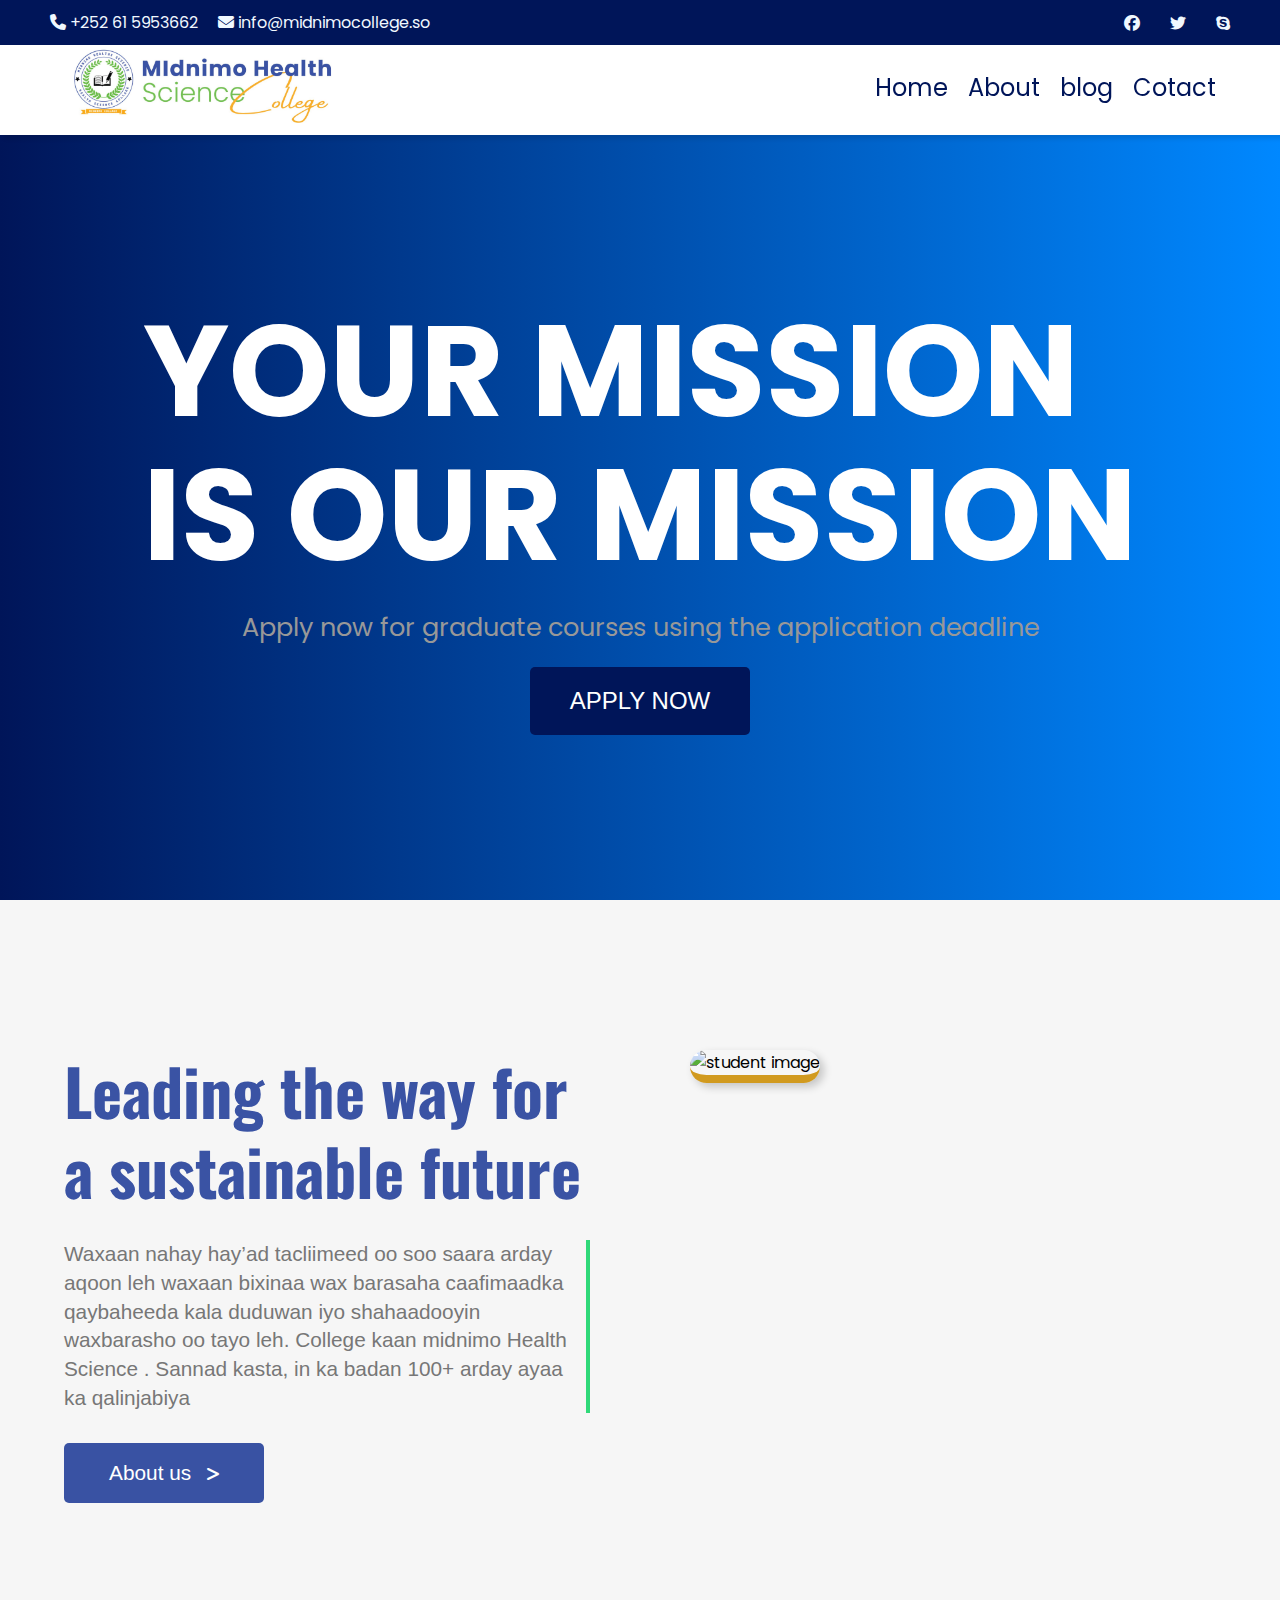
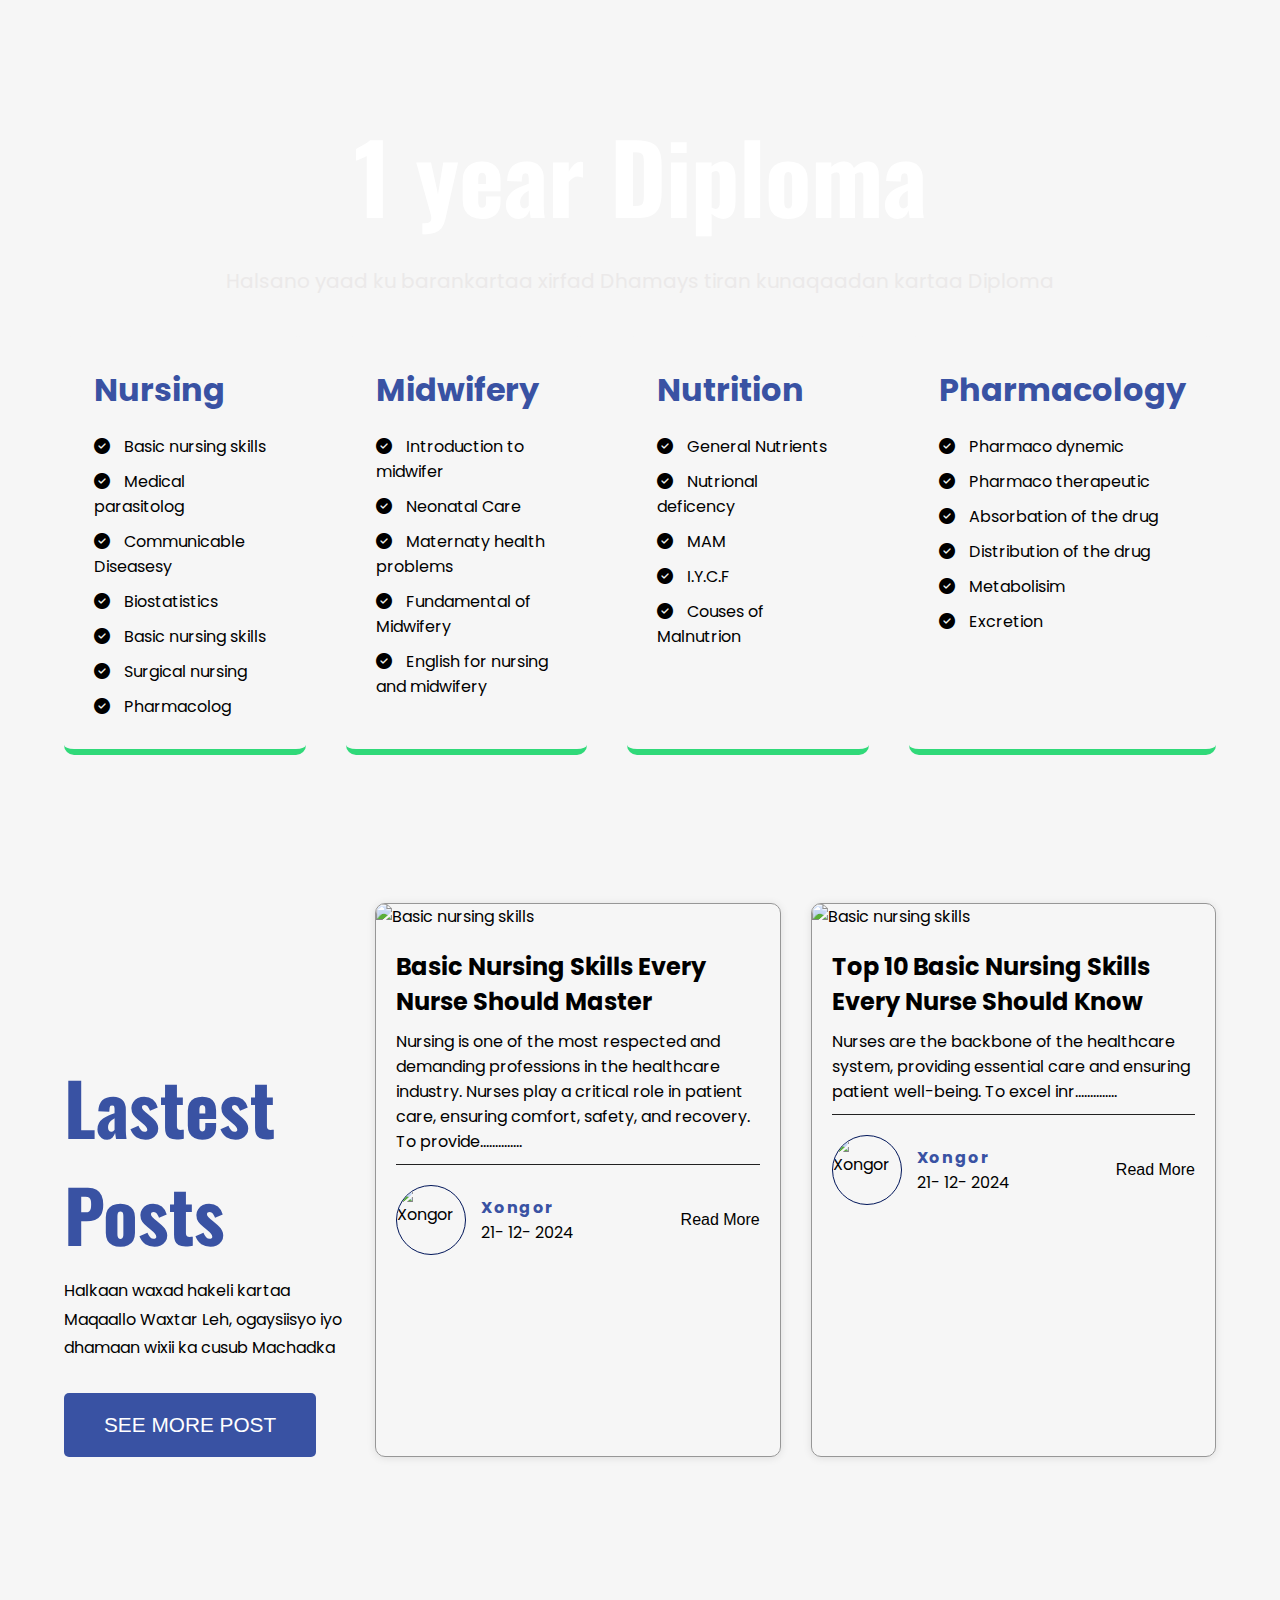
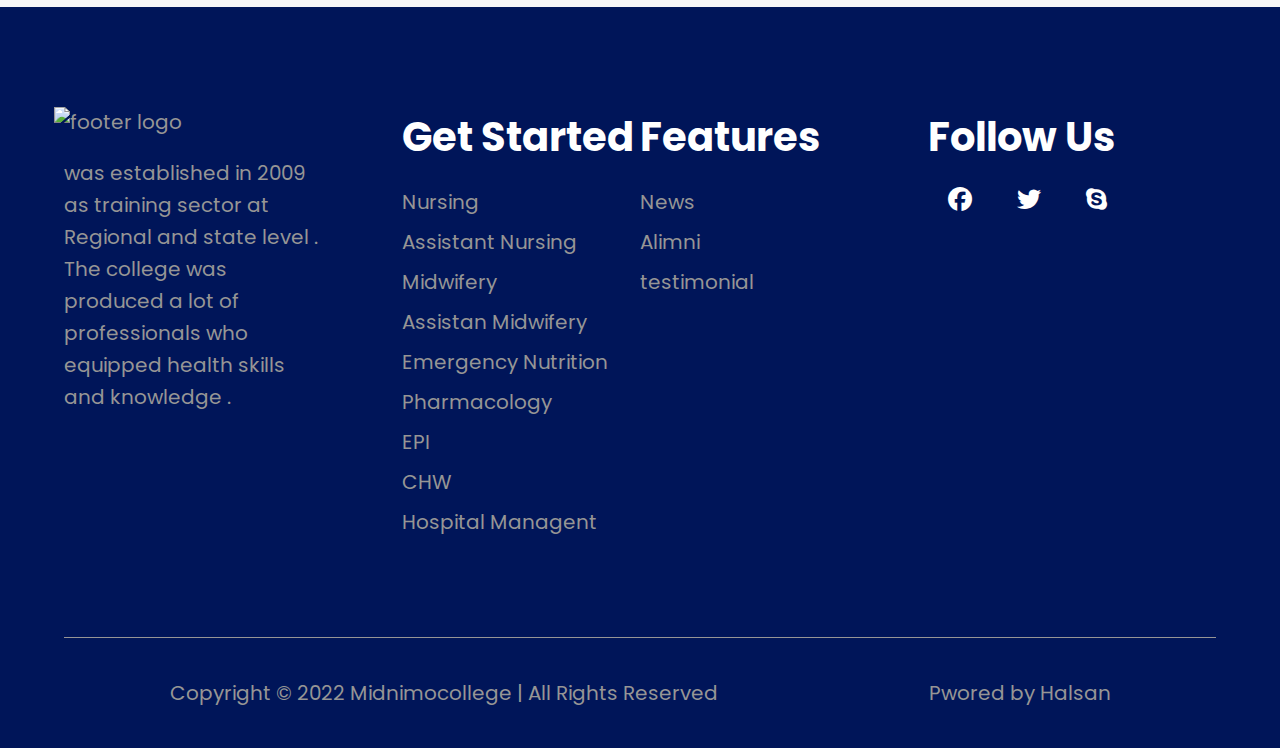
==== index.html @ 4f7af169 "building blog page" ====
<!DOCTYPE html>
<html lang="en">
  <head>
    <meta charset="UTF-8" />
    <meta name="viewport" content="width=device-width, initial-scale=1.0" />
    <title>midnimo</title>
    <link
      rel="stylesheet"
      href="https://cdnjs.cloudflare.com/ajax/libs/font-awesome/6.7.2/css/all.min.css"
    />
    <link rel="stylesheet" href="css/style.css" />
  </head>
  <body>


    <div class="info-header">
      <div class="inf-header-contact">
        <div>
          <i class="fa-solid fa-phone hover1"></i>
          <span class="hover1">+252 61 5953662</span>
        </div>
        <div>
          <i class="fa-solid fa-envelope hover1"></i>
          <span class="hover1">info@midnimocollege.so</span>
        </div>
      </div>

      <div class="social-header">
        <i class="fa-brands fa-facebook hover1"></i>
        <i class="fa-brands fa-twitter hover1"></i>
        <i class="fa-brands fa-skype hover1"></i>
      </div>
    </div>

    <!-- end header-info -->

    <header>


        <div class="container desktop-menu">
            <div class="logo-desktop">
                <img src="./Images/logo midnimo.jpg" alt="" />
            </div>

            <nav>
                <ul class="links-menu-desktop">
                  <li><a href="/index.html">Home</a></li>
                  <li><a href="#">About</a></li>
                  <li><a href="/Html/blog.html">blog</a></li>
                  <li><a href="#">Cotact</a></li>
                </ul>
            </nav>



        </div>


        <!-- end deskop -->

        <div class="container mobile-menu">

            <div class="logo-mobile">
                <img src="/Images/logo midnimo.jpg" alt="logo" />
            </div>

            <div class="bar-menu">
                <i class="fa-solid fa-bars-staggered" data-visible="true"></i>
                <i class="fa-solid fa-xmark"data-visible="false"></i>
              </div>

        </div>
           

        <div class="links-mobile-menu" data-visible="false">
                <ul class="links-menu-desktop list-mobile-menu">
                  <li><a href="#">Home</a></li>
                  <li><a href="#">About</a></li>
                  <li><a href="#">blog</a></li>
                  <li><a href="#">Cotact</a></li>
                </ul>
        </div>
      

    
    </header>


    <!--  end all header  -->

  <div class="hero-bg">

    <div class="container hero-content">

      <h1>Your Mission <br> is Our Mission</h1>
      <p>Apply now for graduate courses using the application deadline</p>

      <button>Apply Now</button>

    </div>



  </div>


<!-- end hero section  -->

<div class="container sectiin2">

  <div class="sectin2-ceintent">
    <h1>Leading the way for a sustainable future</h1>

    <p>Waxaan nahay hay’ad tacliimeed oo soo saara arday aqoon leh waxaan bixinaa wax barasaha caafimaadka qaybaheeda kala duduwan  iyo shahaadooyin waxbarasho oo tayo leh.  College kaan midnimo Health Science . Sannad kasta, in ka badan 100+ arday ayaa ka qalinjabiya</p>

    <button class="primary2-button">About us <i class="fa-solid fa-greater-than"></i> </button>


  </div>

  <div class="section2-img">
    <img src="https://midnimocollege.so/wp-content/uploads/2024/12/WhatsApp-Image-2023-01-29-at-07.34.19.jpg" alt=" student image">

  </div>

</div>


<!-- end section 2 -->

<div class="section3-bg section3-overley">

  <div class="container sectiin3-content">
    <h1>1 year Diploma</h1>
    <p>Halsano yaad ku barankartaa xirfad Dhamays tiran kunaqaadan kartaa Diploma</p>

  </div>

  <div class="container section3-grid">
    <div class="section3-info-card">
      <h1>Nursing</h1>

      <ul>
        <li><i class="fa-solid fa-circle-check"></i> Basic nursing skills </li>
        <li><i class="fa-solid fa-circle-check"></i> Medical parasitolog </li>
        <li><i class="fa-solid fa-circle-check"></i> Communicable Diseasesy </li>
        <li><i class="fa-solid fa-circle-check"></i> Biostatistics </li>
        <li><i class="fa-solid fa-circle-check"></i> Basic nursing skills </li>
        <li><i class="fa-solid fa-circle-check"></i> Surgical nursing </li>
        <li><i class="fa-solid fa-circle-check"></i> Pharmacolog </li>
      </ul>
    </div>

 
    <div class="section3-info-card">
      <h1>Midwifery</h1>

      <ul>
        <li><i class="fa-solid fa-circle-check"></i> Introduction to midwifer </li>
        <li><i class="fa-solid fa-circle-check"></i> Neonatal Care </li>
        <li><i class="fa-solid fa-circle-check"></i> Maternaty health problems </li>
        <li><i class="fa-solid fa-circle-check"></i> Fundamental of Midwifery </li>
        <li><i class="fa-solid fa-circle-check"></i> English for nursing and midwifery </li>
      </ul>

    </div>

  
    <div class="section3-info-card">
      <h1>Nutrition</h1>

      <ul>
        <li><i class="fa-solid fa-circle-check"></i> General Nutrients </li>
        <li><i class="fa-solid fa-circle-check"></i> Nutrional deficency </li>
        <li><i class="fa-solid fa-circle-check"></i> MAM </li>
        <li><i class="fa-solid fa-circle-check"></i> I.Y.C.F </li>
        <li><i class="fa-solid fa-circle-check"></i> Couses of Malnutrion </li>
      </ul>

    </div>

  
    <div class="section3-info-card">
      <h1>Pharmacology</h1>

      <ul>
        <li><i class="fa-solid fa-circle-check"></i> Pharmaco dynemic </li>
        <li><i class="fa-solid fa-circle-check"></i> Pharmaco therapeutic </li>
        <li><i class="fa-solid fa-circle-check"></i> Absorbation of the drug </li>
        <li><i class="fa-solid fa-circle-check"></i> Distribution of the drug </li>
        <li><i class="fa-solid fa-circle-check"></i> Metabolisim </li>
        <li><i class="fa-solid fa-circle-check"></i> Excretion</li>
      </ul>
      
    </div>
    


  </div>







</div>

<!-- end section3  -->

<div class="container post-section">

  <div class="post-info">
    <h1>Lastest Posts</h1>
    <p>Halkaan waxad hakeli kartaa Maqaallo Waxtar Leh, ogaysiisyo iyo dhamaan wixii ka cusub Machadka </p>
    <button class="primary-button"><a href="/Html/blog.html" target="_blank">SEE MORE POST</a> </button>
  </div>

  <div class="post-list">
    <div class="post-cards">

      <img src="https://plus.unsplash.com/premium_photo-1663050616218-32dd74da8b2a?w=600&auto=format&fit=crop&q=60&ixlib=rb-4.0.3&ixid=M3wxMjA3fDB8MHxzZWFyY2h8MXx8TnVyc2luZyUyMFNraWxsc3xlbnwwfHwwfHx8MA%3D%3D" alt="Basic nursing skills">
      <h2><a href="/Html/viewpost.html" target="_blank">Basic Nursing Skills Every Nurse Should Master</a></h2>
      <p>Nursing is one of the most respected and demanding professions in the healthcare industry. Nurses play a critical role in patient care, ensuring comfort, safety, and recovery. To provide..............</p>
      <div class="post-date">
        <div class="post-auther">
          <img src="https://images.unsplash.com/photo-1557862921-37829c790f19?w=600&auto=format&fit=crop&q=60&ixlib=rb-4.0.3&ixid=M3wxMjA3fDB8MHxzZWFyY2h8M3x8bWFufGVufDB8MHwwfHx8MA%3D%3D" alt="Xongor">
          
          <div class="auther-mane">
            <h4>Xongor</h4>
            <span> 21- 12- 2024 </span>
          </div>
        </div>
        
        <button> <a href="/Html/viewpost.html" target="_blank">Read More</a></button>
      </div>

    </div>

    <div class="post-cards">

      <img src="https://images.unsplash.com/photo-1683025944649-3fe157009c14?w=600&auto=format&fit=crop&q=60&ixlib=rb-4.0.3&ixid=M3wxMjA3fDB8MHxzZWFyY2h8M3x8QmFzaWMlMjBudXJzaW5nJTIwc2tpbGxzfGVufDB8MHwwfHx8MA%3D%3D" alt="Basic nursing skills">
      <h2><a href="/Html/viewpost.html" target="_blank">Top 10 Basic Nursing Skills Every Nurse Should Know</a></h2>
      <p>Nurses are the backbone of the healthcare system, providing essential care and ensuring patient well-being. To excel inr..............</p>
      <div class="post-date">
        <div class="post-auther">
          <img src="https://images.unsplash.com/photo-1557862921-37829c790f19?w=600&auto=format&fit=crop&q=60&ixlib=rb-4.0.3&ixid=M3wxMjA3fDB8MHxzZWFyY2h8M3x8bWFufGVufDB8MHwwfHx8MA%3D%3D" alt="Xongor">
          
          <div class="auther-mane">
            <h4>Xongor</h4>
            <span> 21- 12- 2024 </span>
          </div>
        </div>
        
        <button> <a href="/Html/viewpost.html" target="_blank">Read More</a></button>
      </div>

    </div>

  </div>


</div>


<!-- end section4 post section  -->



<!-- 
<span><i class="fa-solid fa-user"></i>Xongor</span>
        <span><i class="fa-solid fa-calendar-days"></i> December 21, 2024 </span>
        <span><i class="fa-solid fa-comment"></i> Comments</span> -->





 <!-- jaca script code  -->
<script>
      const hamburger = document.querySelector(".bar-menu");
      const mobileMenu = document.querySelector(".links-mobile-menu");
      const icons = document.querySelectorAll("i");

      hamburger.addEventListener("click", function (event) {
        const isVisible = mobileMenu.getAttribute("data-visible");
        if (isVisible == "true") {
          // qari hiding
          mobileMenu.setAttribute("data-visible", "false");
          icons[0].setAttribute("data-visible", "true");
          icons[1].setAttribute("data-visible", "false");
        } else if (isVisible == "false") {
          // soo bandhig showing
          mobileMenu.setAttribute("data-visible", "true");
          icons[0].setAttribute("data-visible", "false");
          icons[1].setAttribute("data-visible", "true");
        }
      });
</script>



<!-- footer  -->

<footer class=" footer">
  <div class="container footer-grid">
  <div class="footer-cnt">
    <img src="https://midnimocollege.so/wp-content/uploads/2024/12/logo-midnimo-1-1536x400.png" alt="footer logo" class="logo-desktop ">
    <p>was established in 2009 as training sector at Regional and state level . The college was produced a lot of professionals who equipped health skills and knowledge .</p>
  </div>
  <div class="footer-cnt ger-started">
    <h1>Get Started</h1>
    <ul>
      <li>Nursing</li>
      <li>Assistant Nursing</li>
      <li>Midwifery</li>
      <li>Assistan Midwifery</li>
      <li>Emergency Nutrition</li>
      <li>Pharmacology</li>
      <li>EPI</li>
      <li>CHW</li>
      <li>Hospital Managent</li>
    </ul>
   
  </div>
  <div class="footer-cnt">
    <h1>Features</h1>
    <ul>
      <li>News</li>
      <li>Alimni</li>
      <li>testimonial</li>
    </ul>
    
  </div>
  <div class=" footer-cnt footer-social" >
    <h1>Follow Us</h1>
    <div >
    <i class="fa-brands fa-facebook hover1"></i>
    <i class="fa-brands fa-twitter hover1"></i>
    <i class="fa-brands fa-skype hover1"></i>
  </div>
  </div>

</div>

<div class="container footer-copyright footer-cnt">
  <span>Copyright © 2022 Midnimocollege | All Rights Reserved</span>
  <span>Pwored by Halsan</span>
</div>


 
</footer>
  </body>
</html>
---- css/style.css ----
@import url('https://fonts.googleapis.com/css2?family=Oswald:wght@200..700&family=Poppins:ital,wght@0,100;0,200;0,300;0,400;0,500;0,600;0,700;0,800;0,900;1,100;1,200;1,300;1,400;1,500;1,600;1,700;1,800;1,900&display=swap');

img {
    max-width: 100%;
}

body{
    background-color: #f6f6f6;
    font-family: "Poppins", serif;
}
a{
    text-decoration: none;
    color: #000;
}
a:hover{
    text-decoration: none;
    color: #3952a3;
}
*{
    padding: 0;
    margin: 0;
    box-sizing: border-box;
    
}
.container {
   width: min(90%, 1400px);
    margin-inline: auto;
    
}

/* header  */


.info-header{
    display: flex;
    justify-content: space-between;
    align-items: center;
    background-color: #001559;
    width: 100%;
    height: 5vh;
    padding: 0px 50px;
    color: aliceblue;
}

.inf-header-contact {
    display: flex;
    gap: 20px;
    cursor: pointer;

}

.hover1:hover {
    color: #d19a1f;
}

.social-header{
    display: flex;
    gap: 30px;

}

@media (max-width: 820px) {
    .info-header {
        display: none;
    }
    
}


/* end info header  */

header {
    width: 100%;
    height: 10vh;
    background-color: rgb(255, 255, 255);
    box-shadow: 4px 4px 4px rgba(0, 0, 0, 0.1);
    position: sticky;
    top: 0;
    
}

.desktop-menu {
    display: flex;
    justify-content: space-between;
    align-items: center;
}

.logo-desktop {
    width: 300px;
    cursor: pointer;
}

.links-menu-desktop {
    list-style: none;
    display: flex;
    gap: 20px;
}

.links-menu-desktop a {
    text-decoration: none;
    display: flex;
    font-size: 1.5rem;
    color: #001559;
    
}

.links-menu-desktop :hover {
    color: #d19a1f;
}



 /* end desktop-menu */

 .mobile-menu, .links-mobile-menu {
    display: none;
 }
 @media (max-width: 820px ) {
    .desktop-menu{
        display: none;
    }


 .mobile-menu {
    display: flex;
    justify-content: space-between;
    align-items: center;
 }

 .logo-mobile {
    width: 250px;
    cursor: pointer;

 }

 .bar-menu {
    font-size: 2rem;
 }
.links-mobile-menu {
    display: flex;
    justify-content: center;
    background-color: #001559;
    width: 90%;
    height: 60vh;
    margin-inline: auto;
}
.list-mobile-menu {
    display: flex;
    flex-direction: column;
    padding-top: 50px;
    

}

.list-mobile-menu a{
    color: white;
    padding-top: 20px;
    text-align: center;
}
 .links-mobile-menu[data-visible="false"] {
    transform: translatex(-106%);
}
.bar-menu i[data-visible="true"]{
    display: block;
}

.bar-menu i[data-visible="false"]{
    display: none;
}

}


/* end  all header  */


/* hero section  */

.hero-bg {
    background: linear-gradient(to left, #0088ff, #001559);
}

.hero-content {
    color: white;
    display: flex;
    flex-direction: column;
    justify-content: center;
    align-items: center;
    height: 85vh;
    gap: 20px;
}

.hero-content h1 {
    font-size: 8rem;
    line-height: 9rem;
    text-transform: uppercase;
}

.hero-content p {
    font-size: 1.6rem;
    color: #989898;

}

.hero-content button {
    padding: 20px 40px;
    font-size: 1.5rem;
    text-transform: uppercase;
    color: white;
    background-color: #001559;
    border: none;
    border-radius: 5px;
    font-family: sPalanquin, sans-serif;
}
.hero-content button:hover {
    background-color: #d19a1f;
    color: #001559;
}

@media (max-width: 850px ) {
    .hero-content h1 {
        font-size: 5rem;
        line-height: 6rem;
        
    }
    .hero-content p {
        width: 550px;
        padding-bottom: 20px;
    }

    
}

@media (max-width: 480px ) {
    .hero-bg{
        height: 100vh;
        padding: 50px 0px;

    }
    .hero-content h1 {
        font-size: 3rem;
        line-height: 5rem;
    }
    .hero-content p {
        width: 90%;
        color: rgb(192, 192, 192);
    }
    .hero-content button {
        width: 100%;
        margin-top: 60px;
    }
}

/* end hero  */


.sectiin2 {
    display: grid;
    grid-template-columns: 1fr 1fr;
    gap: 100px;
    padding: 150px 0px;
}
.sectin2-ceintent {
    display: flex;
    flex-direction: column;
    gap: 30px;
}

.sectin2-ceintent h1 {
    color: #3a53a4;
    font-family: Oswald, sans-serif ;
    font-size: 4em;
    line-height: 5rem;
}

.sectin2-ceintent p {
    font-size: 1.30rem;
    font-family: Palanquin, sans-serif;
    line-height: 1.8rem;
    color: #777777;
    padding-right: 5px;
    border-right: 4px solid #30d979;
}

.primary2-button {
    width: 200px;
    height: 60px;
    padding: 0PX 20PX;
    font-family: Palanquin, sans-serif;
    font-size: 1.3rem;
    border: none;
    background-color: #3952a3;
    color: white;
    border-radius: 5px;
    font-weight: 500;
}

.primary2-button:hover {
    border: #001559 2px solid;
    background-color: transparent;
    color: #001559;
}
.primary2-button i {
    font-size: 1rem;
    padding-left: 10px;
}

.section2-img img {
    border-radius: 30px;
    box-shadow: 4px 4px 8px rgba(0, 0, 0, 0.2);
    border-bottom: 8px solid #d19a1f;
}

@media (max-width: 850px ) {
    .sectiin2 {
        display: grid;
        grid-template-columns: 1fr;
    }
}

@media (max-width: 480px ) {
    .sectiin2 {
        padding: 100px 0px;
    }
    .sectin2-ceintent h1 {
        font-size: 2.5rem;
        line-height: 3rem;
        text-align: center;
    }
    .sectin2-ceintent button{
        width:100% ;

    }

}

/* end secti 2  */

.section3-bg {
    width: 100%;
    height: 700px; 
    background: linear-gradient( #000000a5, #00000053), url(https://midnimocollege.so/wp-content/uploads/2024/12/6-scaled-1.jpg);
    background-position: center;
    background-repeat: no-repeat;
    background-size: cover;
    background-attachment: fixed;
    padding: 50px 0px;
    display: flex;
    flex-direction: column;
    gap: 40px;
}
.sectiin3-content {
    color: white;
    text-align: center; 
}
.sectiin3-content h1 {
    font-size: 6rem;
    font-family: Oswald, sans-serif;
}
.sectiin3-content p {
    color: #ebe9e9;
    font-size: 1.25rem;
    padding-top: 20px;
}
.section3-grid {
    display: grid;
    grid-template-columns: repeat(4, 1fr);
    gap: 40px;
}
.section3-info-card {
    background-color: #f6f6f6;
    padding: 30px;
    border-radius: 10px;
    border-bottom: 6px solid #30d979;
}
.section3-info-card:hover {
    border-bottom: 6px solid #d19a1f;
    background-color: #001559;
    color: white;
}
.section3-info-card h1 {
    color: #3952a3;
}
.section3-info-card h1:hover {
    color: #d19a1f;
}
.section3-info-card ul {
    list-style: none;
    display: flex;
    flex-direction: column;
    gap: 10px;
    margin-top: 20px;
}
.section3-info-card  li {
    font-size: 1rem;
}
.section3-info-card  i {
    font-size: 1rem;
    margin-right: 10px;
}

@media (max-width: 850px ) {
    .section3-bg {
        height: 1200px;
    }
    .section3-grid {
        display: grid;
        grid-template-columns: repeat(2, 1fr);
    }
}
@media (max-width: 480px ) {
    .section3-bg {
        height: 1800px;
    }
    .sectiin3-content h1 {
        font-size: 3rem;
        font-family: Oswald, sans-serif;
    }
    .section3-grid {
        display: grid;
        grid-template-columns: 1fr;
    }

}
/* end section3  */

.post-section {
    display: flex;
    padding-block: 150px;
    gap: 30px;
}

.post-info {
    padding-top: 150px;
    width: 90%;
}

.post-info h1 {
    font-size: 4.5rem;
    font-family: Oswald, sans-serif;
    color: #3952a3;
    padding-bottom: 10px;
    gap: 30px;
}
.post-info p {
    font-size: 1rem;
    line-height: 1.8rem;
    padding-bottom: 30px;
}
.primary-button a {
    color: #ffffff;
}
.primary-button a:hover {
    color: #3952a3;
}
.primary-button {
    padding: 20PX 40PX;
    font-family: Palanquin, sans-serif;
    font-size: 1.3rem;
    border: none;
    background-color: #3952a3;
    color: white;
    border-radius: 5px;
    font-weight: 500;
}
.primary-button:hover {
    border: #3952a3 2px solid;
    background-color: transparent;
    color: #001559;
}

.post-list {
    grid-column: 2 / span 3;
    display: grid;
    grid-template-columns: 1fr 1fr;
    gap: 30px;
}
.post-cards {
    background-color: #ffffff00;
    box-shadow: 0px 1px 8px rgba(0, 0, 0, 0.1);
    border-radius: 10px;
    border: 0.5px solid #979797;
}
.post-cards  img {
    width: 100%;
    height: auto;
    border-radius: 10px 10px 0px 0px;
    cursor: pointer;
}
.post-cards h2 {
    font-size: 1.5rem;
    padding: 20px 20px 10px 20px;
    cursor: pointer;
}
.post-cards h2:hover {
    color: #3952a3;
}
.post-cards p { 
    padding-bottom: 10px;
    margin-inline: 20px;
    border-bottom: 1px solid #222121;
}
.post-date {
    display: flex;
    justify-content: space-between;
    padding-inline: 20px;
}

.post-auther {
    display: flex;
    gap: 15px;
    padding-block: 20px;
    align-items: center;
    
}
.post-auther img {
    width: 70px;
    height: 70px;
    border-radius: 50%;
    border: 1px solid #001559;
    cursor: default;
}
.auther-mane {
    display: flex;
    flex-direction: column;
}
.auther-mane h4 {
    color: #3952a3;
    font-size: 1rem;
    letter-spacing: 0.1rem;
}
.post-date button {
    background-color: transparent;
    border: none;
    font-size: 1rem;
    cursor: pointer;
}
.post-date button:hover {
    color: #3952a3;
}

@media (max-width: 850px) {
    .post-section {
        display: flex;
        flex-direction: column;
        padding-block: 80px;
    }
    .post-info {
        padding: 0px 0px 50px 50px;
        text-align: center;
    }
    .post-list {
        display: grid;
        grid-template-columns: 1fr;
        gap: 60px;
    }  
}

@media (max-width: 480px) {
    .post-info {
        font-size: 3rem;
        width: 100%;
        padding: 0px 0px 30px 0px;
    }
    .post-info h1 {
        font-size: 3rem;
        
    }
    
}

/* end section4 post section */












/* footer  */

.footer {
    background-color: #001559;
}

.footer-grid {
    display: grid;
    grid-template-columns: repeat(4, 1fr);
    color: white;
    padding: 100px 0px;
}

.footer-cnt {
    color: #969595;

    font-size: 1.25rem;
}

.footer-cnt h1 {
    color: #ffffff;
}

.footer-cnt img {
    margin-left: -10px;
}
    
.footer-cnt p {
    margin-right: 30px;
    padding-top: 20px;
    line-height: 2rem;

}

.footer-cnt ul {
    list-style: none;
    display: flex;
    flex-direction: column;
    gap: 10px;
    padding-top: 20px;
}

.ger-started {
    margin-left: 50px;
}

.footer-social i {
    color: white;
    padding: 20px ;
    font-size: 24px;
}
.footer-copyright {
    display: flex;
    justify-content: space-around;
    border-top: 1px solid #969595;
    padding: 40px 0px;
    cursor: pointer;
}

@media (max-width: 850px) {
    .footer-grid {
        display: grid;
        grid-template-columns: repeat(2, 1fr);
    }     
}

@media (max-width: 480px) {
    .footer-grid {
        display: grid;
        grid-template-columns: 1fr;
        gap: 60px;
    }
    .ger-started {
        margin-left: 0px;
    }
    .footer-copyright {
        display: flex;
        flex-direction: column;
        gap: 20px;
        align-items: center;
        text-align: center;
        padding: 40px 0px;
    }
}
 /* end footer  */
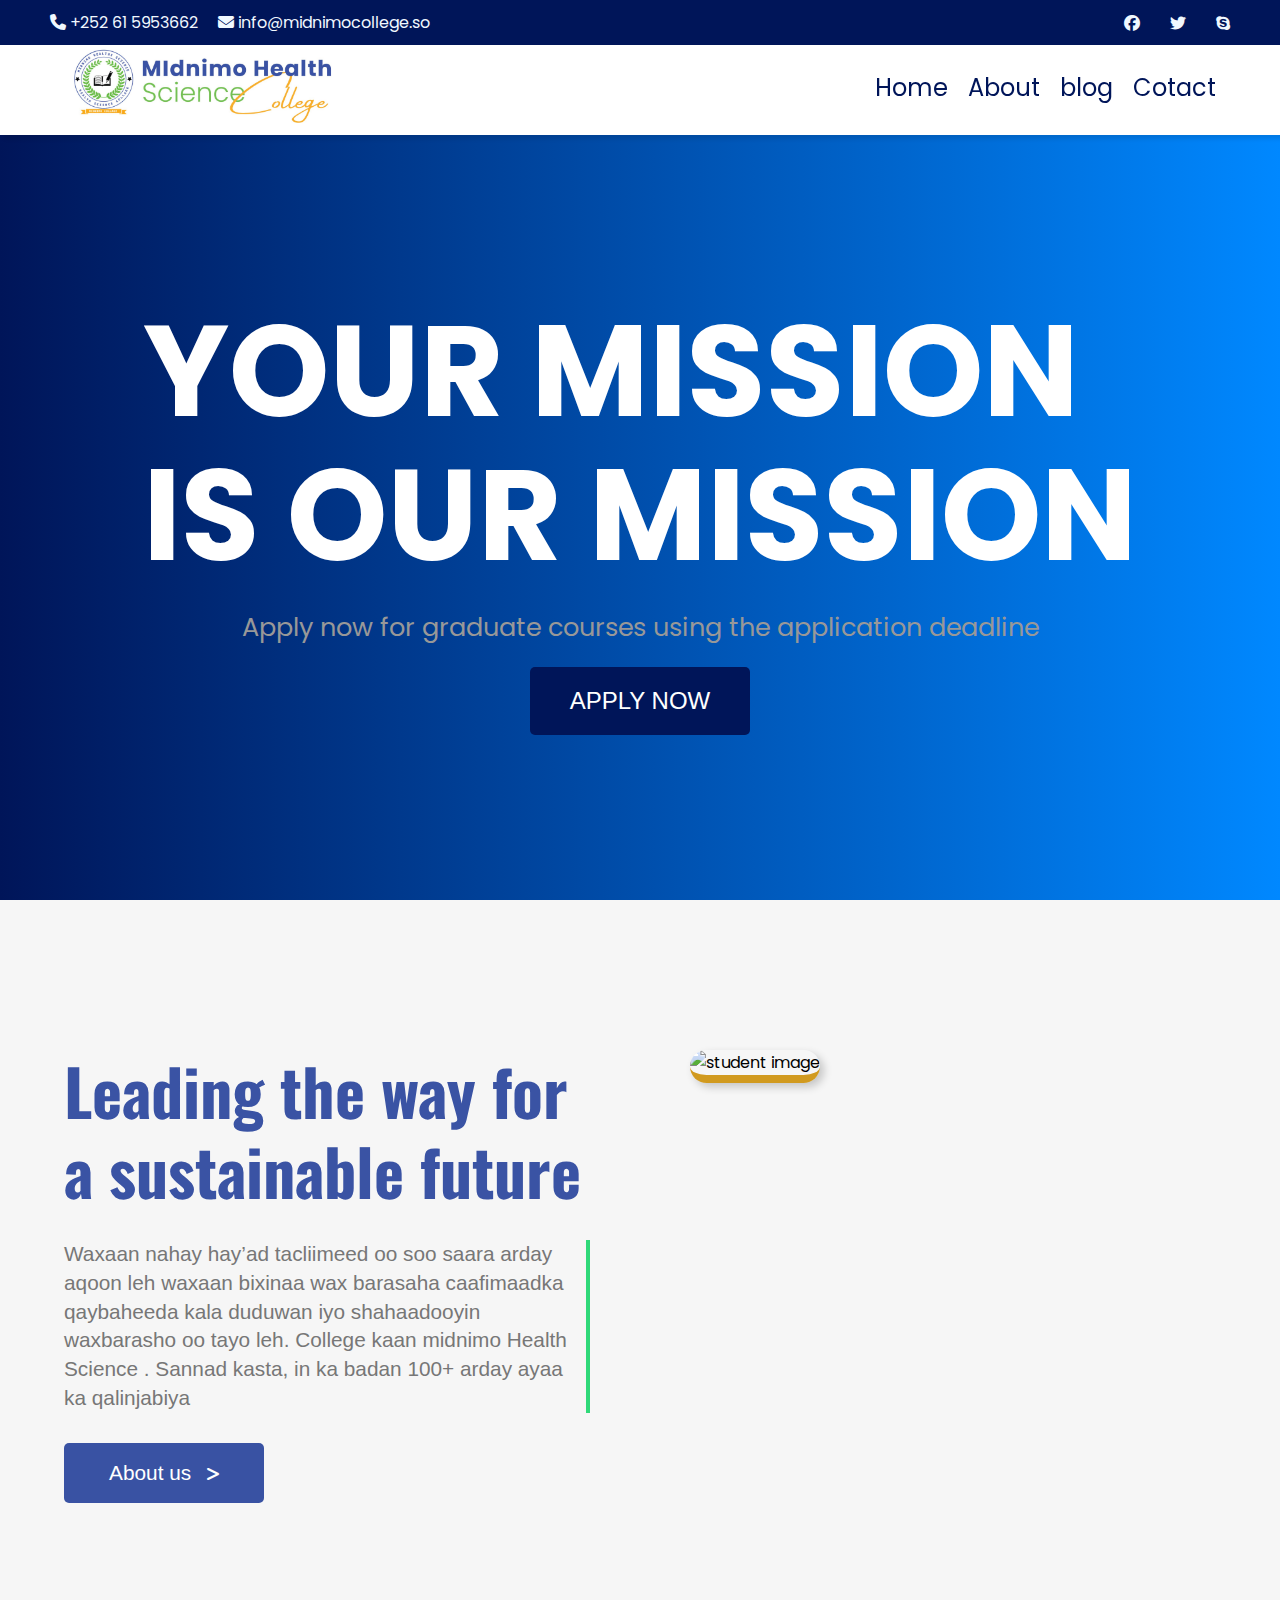
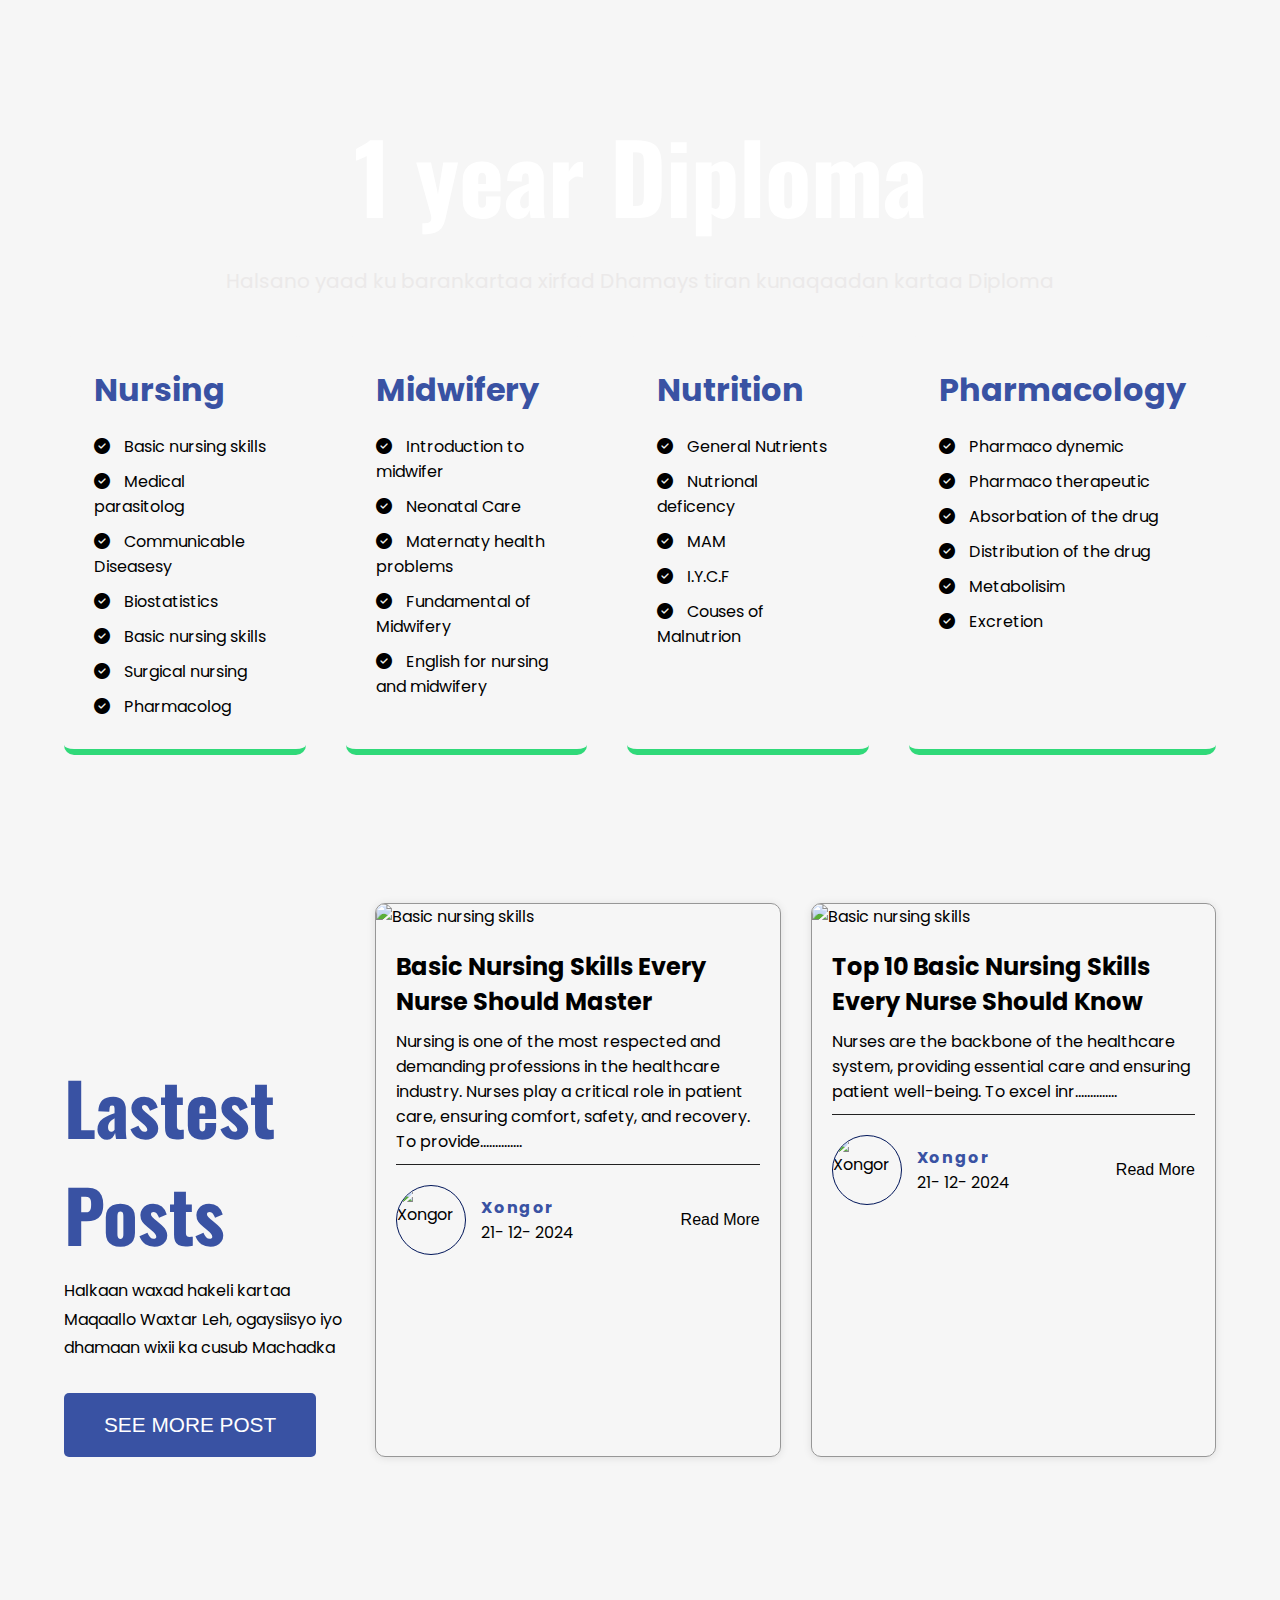
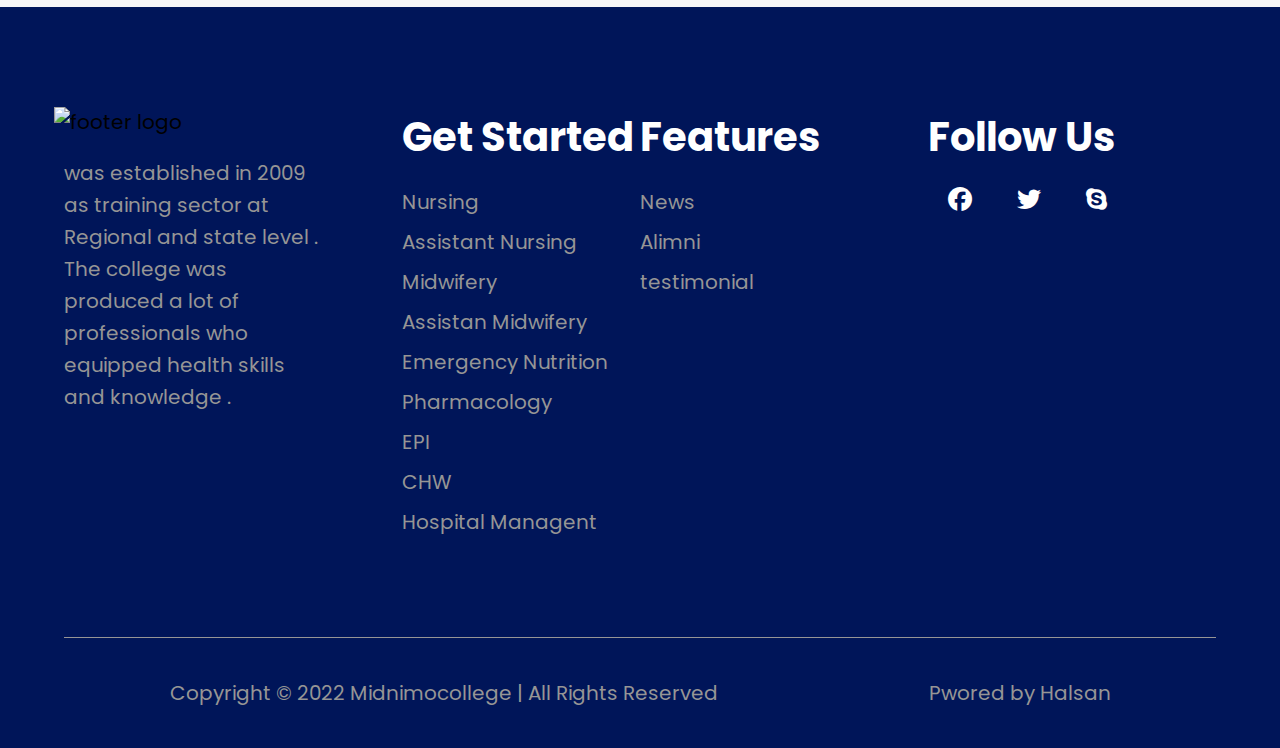
==== commit 48661dda: "completed  all logos links" ====
--- a/index.html
+++ b/index.html
@@ -39,15 +39,17 @@
 
         <div class="container desktop-menu">
             <div class="logo-desktop">
+              <a href="/index.html">
                 <img src="./Images/logo midnimo.jpg" alt="" />
+              </a>
             </div>
-
+            
             <nav>
                 <ul class="links-menu-desktop">
                   <li><a href="/index.html">Home</a></li>
-                  <li><a href="#">About</a></li>
+                  <li><a href="/Html/about.html">About</a></li>
                   <li><a href="/Html/blog.html">blog</a></li>
-                  <li><a href="#">Cotact</a></li>
+                  <li><a href="/Html/contact.html">Cotact</a></li>
                 </ul>
             </nav>
 
@@ -61,7 +63,9 @@
         <div class="container mobile-menu">
 
             <div class="logo-mobile">
-                <img src="/Images/logo midnimo.jpg" alt="logo" />
+              <a href="/index.html">
+                <img src="./Images/logo midnimo.jpg" alt="" />
+              </a>
             </div>
 
             <div class="bar-menu">
@@ -74,10 +78,10 @@
 
         <div class="links-mobile-menu" data-visible="false">
                 <ul class="links-menu-desktop list-mobile-menu">
-                  <li><a href="#">Home</a></li>
-                  <li><a href="#">About</a></li>
-                  <li><a href="#">blog</a></li>
-                  <li><a href="#">Cotact</a></li>
+                  <li><a href="/index.html">Home</a></li>
+                  <li><a href="/Html/about.html">About</a></li>
+                  <li><a href="/Html/blog.html">blog</a></li>
+                  <li><a href="/Html/contact.html">Cotact</a></li>
                 </ul>
         </div>
       
@@ -305,7 +309,9 @@
 <footer class=" footer">
   <div class="container footer-grid">
   <div class="footer-cnt">
+    <a href="/index.html">
     <img src="https://midnimocollege.so/wp-content/uploads/2024/12/logo-midnimo-1-1536x400.png" alt="footer logo" class="logo-desktop ">
+  </a>
     <p>was established in 2009 as training sector at Regional and state level . The college was produced a lot of professionals who equipped health skills and knowledge .</p>
   </div>
   <div class="footer-cnt ger-started">
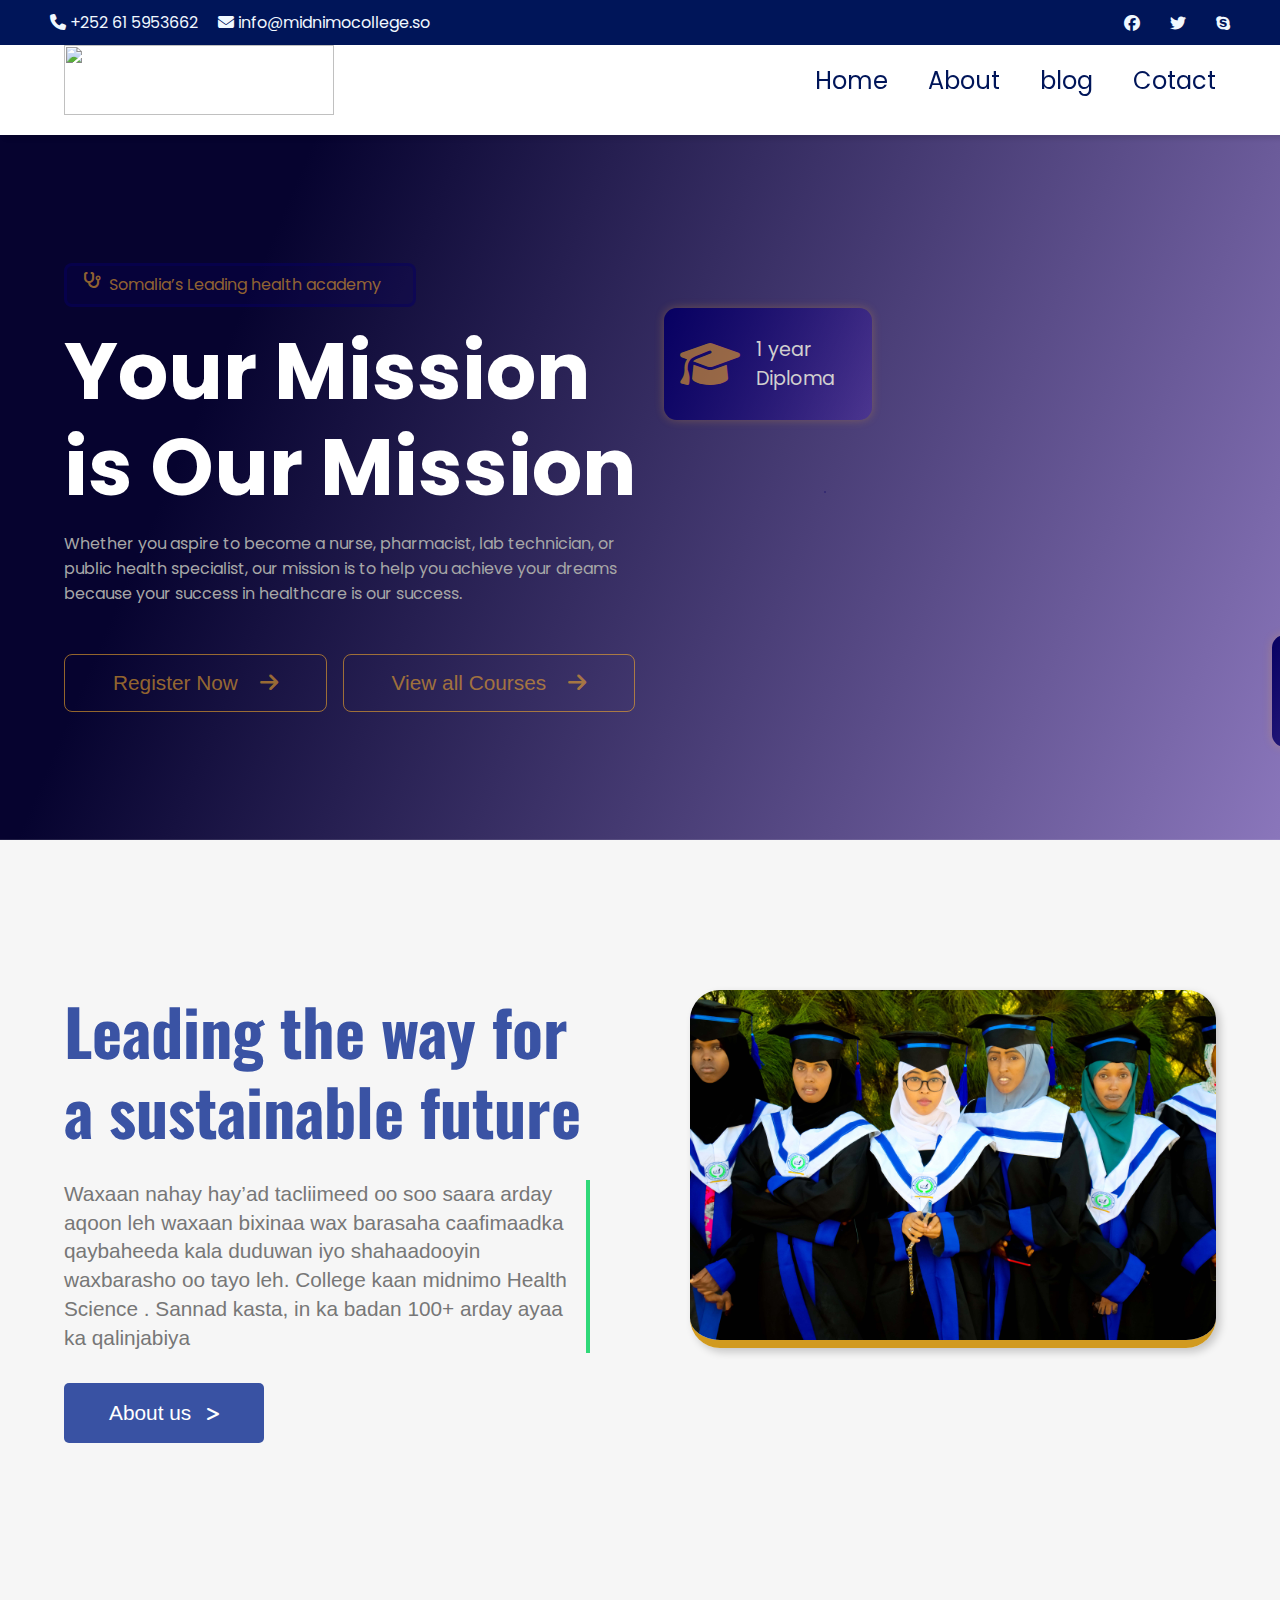
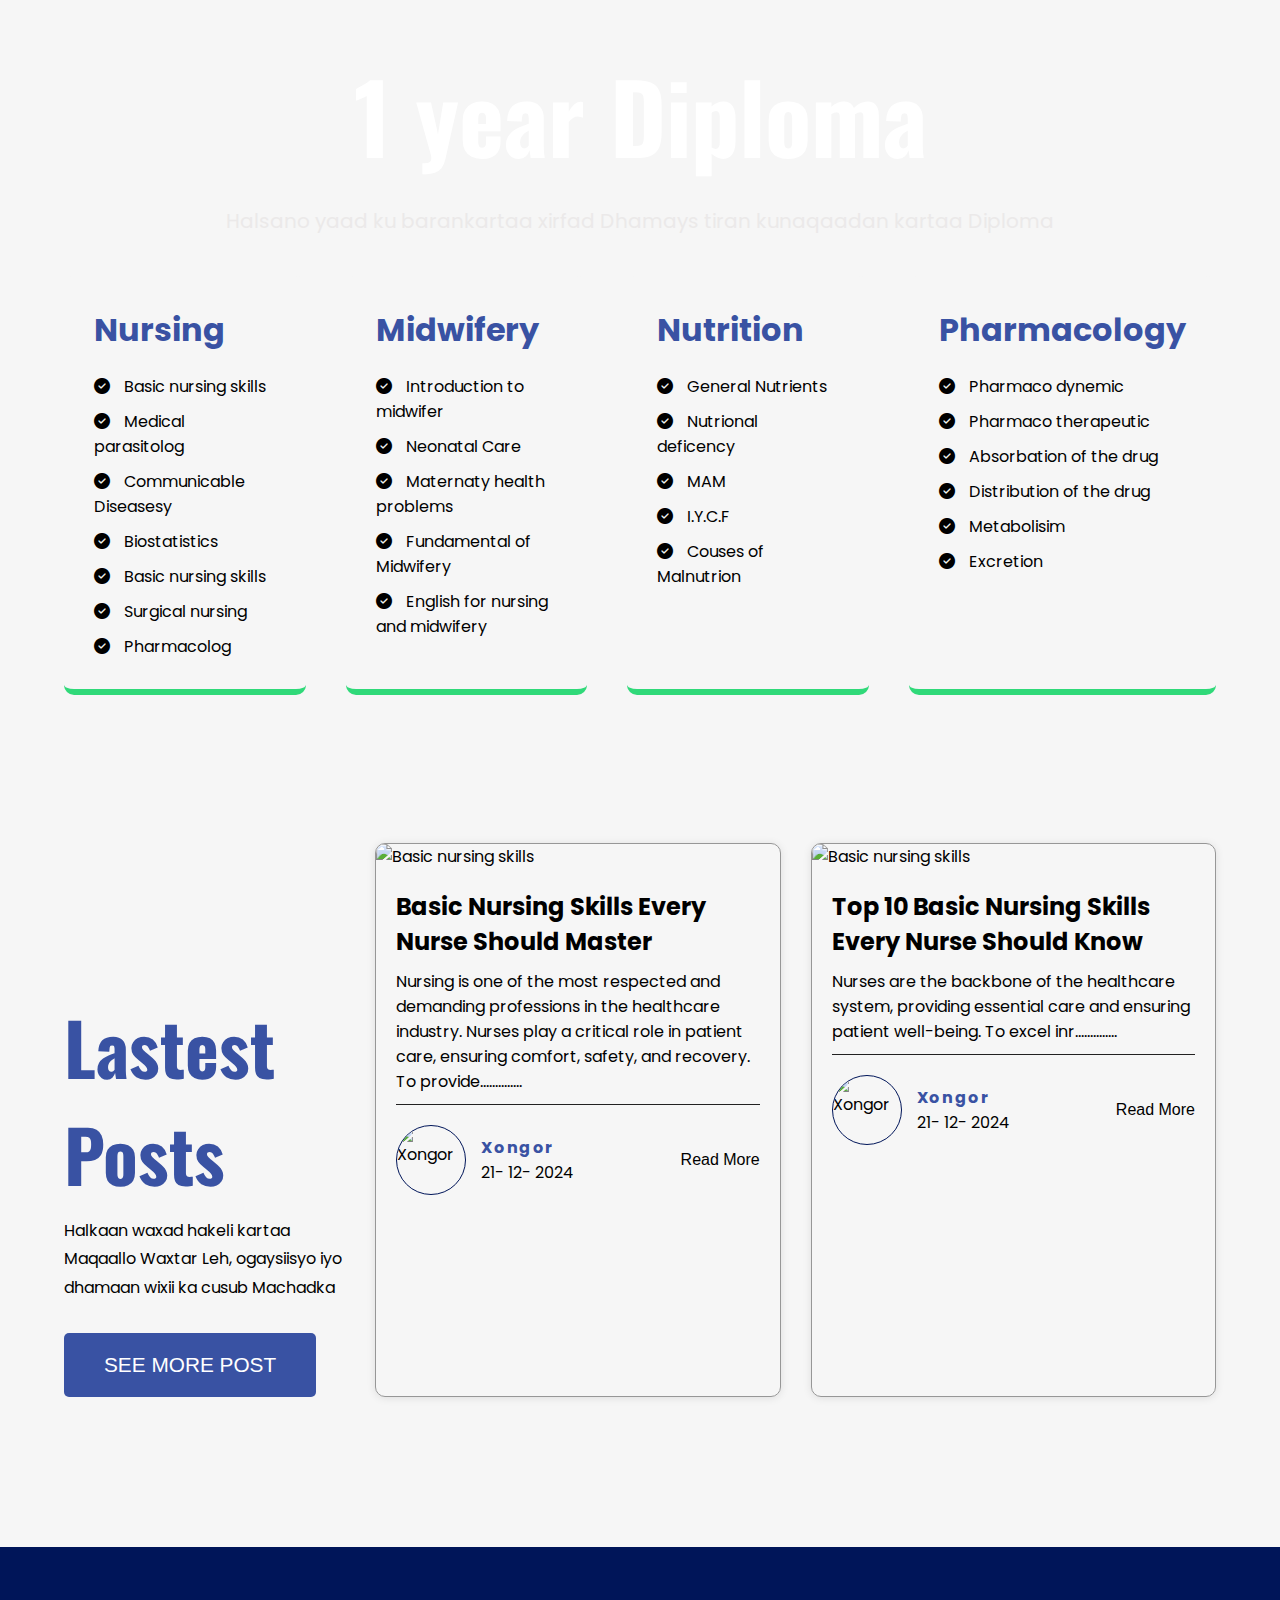
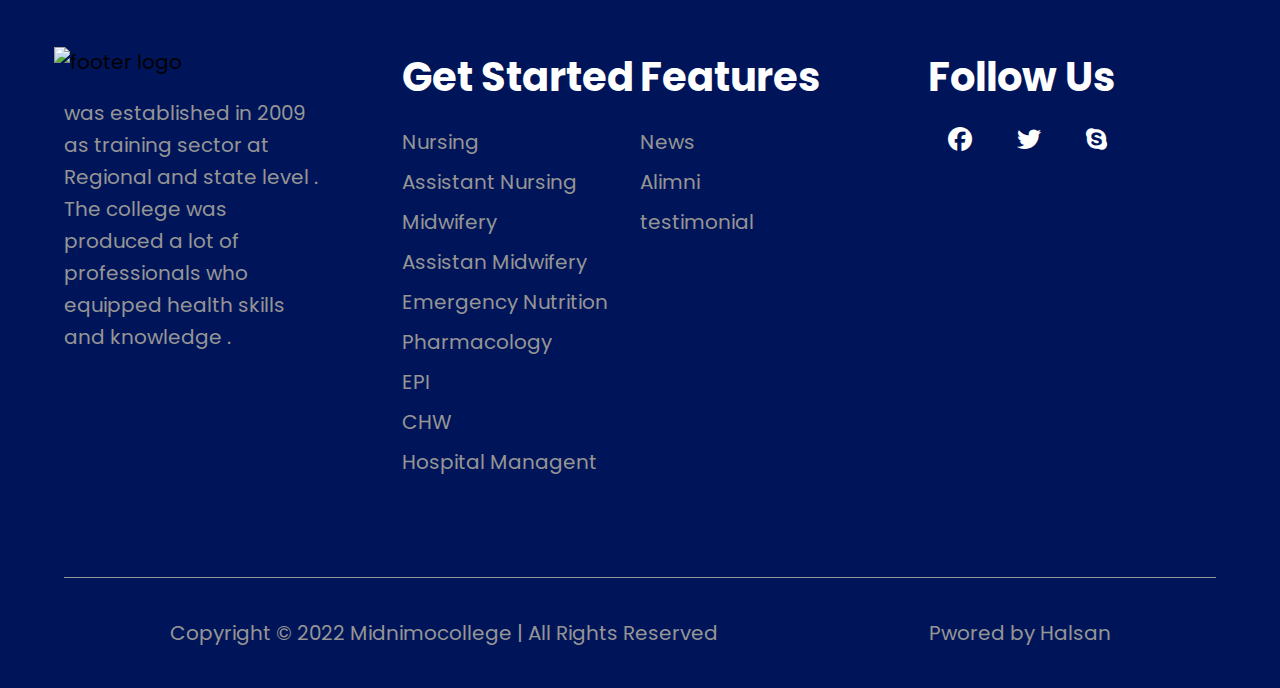
==== commit ab4c0f6b: "added image in hero section" ====
--- a/index.html
+++ b/index.html
@@ -40,7 +40,7 @@
         <div class="container desktop-menu">
             <div class="logo-desktop">
               <a href="/index.html">
-                <img src="./Images/logo midnimo.jpg" alt="" />
+                <img src="https://midnimocollege.so/wp-content/uploads/2024/12/logo-midnimo-1-1.gif" alt="" / class="logo-desktop">
               </a>
             </div>
             
@@ -92,19 +92,50 @@
 
     <!--  end all header  -->
 
-  <div class="hero-bg">
-
-    <div class="container hero-content">
-
-      <h1>Your Mission <br> is Our Mission</h1>
-      <p>Apply now for graduate courses using the application deadline</p>
-
-      <button>Apply Now</button>
-
-    </div>
-
-
-
+    <div class="hero-bg">
+
+      <div class="container hero-grid">
+          <div class="hero-contant">
+              <div class="hero-tag">
+                  <i class="fa-solid fa-stethoscope"></i>
+                  <span>Somalia’s Leading health academy</span>
+
+              </div>
+
+
+              <h1>Your Mission is Our Mission</h1>
+              <p>
+                  Whether you aspire to become a nurse, pharmacist, lab technician, or public health specialist, our mission is to help you achieve your dreams because your success in healthcare is our success.  
+              </p>
+
+              <div class="hero-btn-cnt">
+                  <button >
+                      Register Now
+                      <i class="fa-solid fa-arrow-right"></i>
+                  </button>
+                  <button class="View-courses">View all Courses 
+                      <i class="fa-solid fa-arrow-right"></i>
+                  </button>
+              </div>
+
+          </div>
+          <div class="hero-image">
+              <img src="/images/bg1.jpg" alt="">
+
+              <div class="flout-hero 1yaer">
+                  <i class="fa-solid fa-graduation-cap"></i>
+                  <span>1 year Diploma</span>
+
+              </div>
+
+              <div class="flout-hero Months">
+                  <i class="fa-solid fa-graduation-cap"></i>
+                  <span>6 Months Certified</span>
+
+              </div>
+
+          </div>
+      </div>
   </div>
 
 
@@ -123,7 +154,7 @@
   </div>
 
   <div class="section2-img">
-    <img src="https://midnimocollege.so/wp-content/uploads/2024/12/WhatsApp-Image-2023-01-29-at-07.34.19.jpg" alt=" student image">
+    <img src="Images/26.jpg" alt=" student image">
 
   </div>
 
@@ -308,51 +339,52 @@
 
 <footer class=" footer">
   <div class="container footer-grid">
-  <div class="footer-cnt">
-    <a href="/index.html">
-    <img src="https://midnimocollege.so/wp-content/uploads/2024/12/logo-midnimo-1-1536x400.png" alt="footer logo" class="logo-desktop ">
-  </a>
-    <p>was established in 2009 as training sector at Regional and state level . The college was produced a lot of professionals who equipped health skills and knowledge .</p>
-  </div>
-  <div class="footer-cnt ger-started">
-    <h1>Get Started</h1>
-    <ul>
-      <li>Nursing</li>
-      <li>Assistant Nursing</li>
-      <li>Midwifery</li>
-      <li>Assistan Midwifery</li>
-      <li>Emergency Nutrition</li>
-      <li>Pharmacology</li>
-      <li>EPI</li>
-      <li>CHW</li>
-      <li>Hospital Managent</li>
-    </ul>
-   
-  </div>
-  <div class="footer-cnt">
-    <h1>Features</h1>
-    <ul>
-      <li>News</li>
-      <li>Alimni</li>
-      <li>testimonial</li>
-    </ul>
-    
-  </div>
-  <div class=" footer-cnt footer-social" >
-    <h1>Follow Us</h1>
-    <div >
-    <i class="fa-brands fa-facebook hover1"></i>
-    <i class="fa-brands fa-twitter hover1"></i>
-    <i class="fa-brands fa-skype hover1"></i>
-  </div>
-  </div>
-
-</div>
-
-<div class="container footer-copyright footer-cnt">
-  <span>Copyright © 2022 Midnimocollege | All Rights Reserved</span>
-  <span>Pwored by Halsan</span>
-</div>
+    <div class="footer-cnt">
+      <a href="/index.html">
+        <img src="https://midnimocollege.so/wp-content/uploads/2024/12/logo-midnimo-1-1536x400.png" alt="footer logo" class="logo-desktop ">
+      </a>
+        <p>was established in 2009 as training sector at Regional and state level . The college was produced a lot of professionals who equipped health skills and knowledge .
+        </p>
+      </div>
+      <div class="footer-cnt ger-started">
+        <h1>Get Started</h1>
+        <ul>
+          <li>Nursing</li>
+          <li>Assistant Nursing</li>
+          <li>Midwifery</li>
+          <li>Assistan Midwifery</li>
+          <li>Emergency Nutrition</li>
+          <li>Pharmacology</li>
+          <li>EPI</li>
+          <li>CHW</li>
+          <li>Hospital Managent</li>
+        </ul>
+      
+      </div>
+    <div class="footer-cnt">
+      <h1>Features</h1>
+      <ul>
+        <li>News</li>
+        <li>Alimni</li>
+        <li>testimonial</li>
+      </ul>
+      
+    </div>
+    <div class=" footer-cnt footer-social" >
+      <h1>Follow Us</h1>
+      <div >
+      <i class="fa-brands fa-facebook hover1"></i>
+      <i class="fa-brands fa-twitter hover1"></i>
+      <i class="fa-brands fa-skype hover1"></i>
+    </div>
+    </div>
+
+  </div>
+
+  <div class="container footer-copyright footer-cnt">
+    <span>Copyright © 2022 Midnimocollege | All Rights Reserved</span>
+    <a href="https://halsan.so/">Pwored by Halsan</a>
+  </div>
 
 
  
--- a/css/style.css
+++ b/css/style.css
@@ -15,6 +15,7 @@
 a:hover{
     text-decoration: none;
     color: #3952a3;
+  
 }
 *{
     padding: 0;
@@ -76,6 +77,7 @@
     box-shadow: 4px 4px 4px rgba(0, 0, 0, 0.1);
     position: sticky;
     top: 0;
+    z-index: 111;
     
 }
 
@@ -85,15 +87,16 @@
     align-items: center;
 }
 
-.logo-desktop {
-    width: 300px;
+.logo-desktop  {
+    width: 270px;
+    height: 70px;
     cursor: pointer;
 }
 
 .links-menu-desktop {
     list-style: none;
     display: flex;
-    gap: 20px;
+    gap: 40px;
 }
 
 .links-menu-desktop a {
@@ -106,6 +109,9 @@
 
 .links-menu-desktop :hover {
     color: #d19a1f;
+    text-decoration: underline;
+    transform: translateX(-0.5rem);
+    transition: all 0.8s;
 }
 
 
@@ -129,6 +135,7 @@
 
  .logo-mobile {
     width: 250px;
+    height: 50px;
     cursor: pointer;
 
  }
@@ -176,81 +183,185 @@
 
 /* hero section  */
 
+
 .hero-bg {
-    background: linear-gradient(to left, #0088ff, #001559);
-}
-
-.hero-content {
-    color: white;
+    background: rgb(138,118,187);
+    background: linear-gradient(293deg, rgba(138,118,187,1) 0%, rgba(6,3,47,1) 80%);
+    background-repeat: no-repeat;
+    background-size: cover;
+    background-position: center;
+}
+.hero-grid {
+    display: grid;
+    grid-template-columns: 1fr 1fr;
+    align-items: center;
+    gap: 10rem;
+    padding-block: 8rem;
+}
+
+.hero-contant {
+    color: #fff;  
     display: flex;
     flex-direction: column;
-    justify-content: center;
+    gap: 1rem;
+}
+.hero-contant h1{
+    font-size: 5rem;
+    line-height: 6rem;
+}
+.hero-contant p {
+    width: 60ch;
+    color: #a7a7a7;
+}
+.hero-tag {
+    background-color: #07006239;
+    border: 0.2rem solid #0700626f;
+    padding: 0.4rem 1rem;
+    border-radius: 0.5rem;
+    width: 22rem;
+    color: #faae2a93;
+    display: flex;
+    gap: 0.5rem;
+}
+.hero-btn-cnt {
+    display: flex;
+    gap: 1rem; 
+    margin-top: 2rem;
+}
+.hero-btn-cnt i {
+    margin-left: 1rem;
+}
+.hero-btn-cnt button{
+    background-color: transparent;
+    padding: 1rem 3rem;
+    border-radius: 0.5rem;
+    border: 0.1rem solid #faae2a93;
+    color: #faae2a93;
+    font-size: 1.3rem;
+    cursor: pointer;
+
+}
+.hero-btn-cnt button:hover {
+    transform: translateY(10px);
+}
+.hero-image {
+    position: relative;
+}
+.hero-image img {
+   border-radius: 1rem;
+   width: 600px;
+   border: 0.1rem solid #0700626f;
+}
+.hero-image img:hover {
+   border-radius: 0.5rem;
+   transform: translateY(-5px); 
+}
+.flout-hero {
+    background: linear-gradient(293deg, rgba(72, 0, 255, 0.164) 0%, rgb(7, 0, 98) 100%);
+    padding: 0.4rem 1rem;
+    border-radius: 0.8rem;
+    width: 13rem;
+    height: 7rem;
+    color: #faae2a93;
+    display: flex;
     align-items: center;
-    height: 85vh;
-    gap: 20px;
-}
-
-.hero-content h1 {
-    font-size: 8rem;
-    line-height: 9rem;
-    text-transform: uppercase;
-}
-
-.hero-content p {
-    font-size: 1.6rem;
-    color: #989898;
-
-}
-
-.hero-content button {
-    padding: 20px 40px;
-    font-size: 1.5rem;
-    text-transform: uppercase;
-    color: white;
-    background-color: #001559;
-    border: none;
-    border-radius: 5px;
-    font-family: sPalanquin, sans-serif;
-}
-.hero-content button:hover {
-    background-color: #d19a1f;
-    color: #001559;
-}
+    gap: 1rem;
+    box-shadow: 0px 0px 10px #faae2a47;
+    position: absolute;
+    bottom: 5rem;
+    left: -10rem;
+    animation-name: hero-floutDownUp 3s inf ;
+    animation: hero-floutDownUp 3s infinite ease-in-out;
+}
+.flout-hero i {
+    font-size: 3rem;
+}
+.flout-hero span {
+    font-size: 1.2rem;
+    color: #d0cfcf;
+}
+.Months {
+    top: 10rem;
+    left: 28rem;
+}
+@keyframes hero-floutDownUp {
+    0% {
+        transform: translateY(0);
+    }
+    50%{
+        transform: translateY(30px);
+    }
+
+    100% {
+        transform: translateY(0);
+    }
+    
+}
+
 
 @media (max-width: 850px ) {
-    .hero-content h1 {
-        font-size: 5rem;
-        line-height: 6rem;
-        
-    }
-    .hero-content p {
-        width: 550px;
-        padding-bottom: 20px;
-    }
-
-    
-}
-
+    .hero-grid {
+        grid-template-columns: 1fr;
+    }
+    .hero-image  {
+        width: 90%;
+        margin-inline: auto;
+        margin-top: -3rem;
+    }
+    .flout-hero {
+        left: -4rem;
+    }
+    .Months {
+        top: 10rem;
+        left: 28rem;
+    }
+}
 @media (max-width: 480px ) {
-    .hero-bg{
-        height: 100vh;
-        padding: 50px 0px;
-
-    }
-    .hero-content h1 {
-        font-size: 3rem;
-        line-height: 5rem;
-    }
-    .hero-content p {
-        width: 90%;
-        color: rgb(192, 192, 192);
-    }
-    .hero-content button {
-        width: 100%;
-        margin-top: 60px;
-    }
-}
-
+    .hero-grid {
+        width: 90vw;
+       padding-block: 4rem;
+    }
+    .hero-contant {
+        width: 90vw;
+    }
+    .hero-contant h1{
+        font-size: 2.5rem;
+        line-height: 3.5rem;
+        width: 90vw;
+    }
+    .hero-contant p {
+        width: 90vw;
+  
+    }
+    .hero-tag {
+        width: 90vw;
+        font-size: 0.8rem;
+    }
+    .hero-btn-cnt {
+        flex-direction: column;
+    }
+    .flout-hero {
+        padding: 0.4rem 1rem;
+        border-radius: 0.5rem;
+        width: 9rem;
+        height: 4rem;
+        gap: 0.5rem;
+        position: absolute;
+        bottom: 5rem;
+        left: -1.6rem;
+    }
+    .flout-hero i{
+        font-size: 2rem;
+    }
+    .flout-hero span {
+        font-size: 0.8rem;
+    }
+    .Months {
+        top: 8rem;
+        left: 12rem;
+    }
+
+}
 /* end hero  */
 
 
@@ -293,12 +404,15 @@
     color: white;
     border-radius: 5px;
     font-weight: 500;
+    
 }
 
 .primary2-button:hover {
     border: #001559 2px solid;
     background-color: transparent;
     color: #001559;
+    transform: translateX(0.80rem);
+    transition: all 0.8s;
 }
 .primary2-button i {
     font-size: 1rem;
@@ -329,7 +443,6 @@
     }
     .sectin2-ceintent button{
         width:100% ;
-
     }
 
 }
@@ -366,6 +479,7 @@
     display: grid;
     grid-template-columns: repeat(4, 1fr);
     gap: 40px;
+
 }
 .section3-info-card {
     background-color: #f6f6f6;
@@ -377,6 +491,8 @@
     border-bottom: 6px solid #d19a1f;
     background-color: #001559;
     color: white;
+    transform: scale(1.1); 
+    transition: transform 0.3s ease-in-out;
 }
 .section3-info-card h1 {
     color: #3952a3;
@@ -452,6 +568,8 @@
 }
 .primary-button a:hover {
     color: #3952a3;
+     transform: translateX(0.80rem);
+    transition: all 0.8s;
 }
 .primary-button {
     padding: 20PX 40PX;
@@ -467,6 +585,8 @@
     border: #3952a3 2px solid;
     background-color: transparent;
     color: #001559;
+    transform: translateX(0.80rem);
+    transition: all 0.8s;
 }
 
 .post-list {
@@ -481,12 +601,21 @@
     border-radius: 10px;
     border: 0.5px solid #979797;
 }
+.post-cards:hover {
+    background-color: #ffffff00;
+    box-shadow: 0px 1px 8px rgba(0, 0, 0, 0.1);
+    border-radius: 10px;
+    border: 0.5px solid #979797;
+    transform: scale(1.1); 
+    transition: transform 0.3s ease-in-out;
+}
 .post-cards  img {
     width: 100%;
     height: auto;
     border-radius: 10px 10px 0px 0px;
     cursor: pointer;
 }
+
 .post-cards h2 {
     font-size: 1.5rem;
     padding: 20px 20px 10px 20px;
@@ -597,7 +726,6 @@
 
 .footer-cnt {
     color: #969595;
-
     font-size: 1.25rem;
 }
 
@@ -607,6 +735,8 @@
 
 .footer-cnt img {
     margin-left: -10px;
+    width: 100%;
+    height: auto;
 }
     
 .footer-cnt p {
@@ -639,6 +769,10 @@
     border-top: 1px solid #969595;
     padding: 40px 0px;
     cursor: pointer;
+}
+.footer-copyright a {
+    color: #969595;
+
 }
 
 @media (max-width: 850px) {
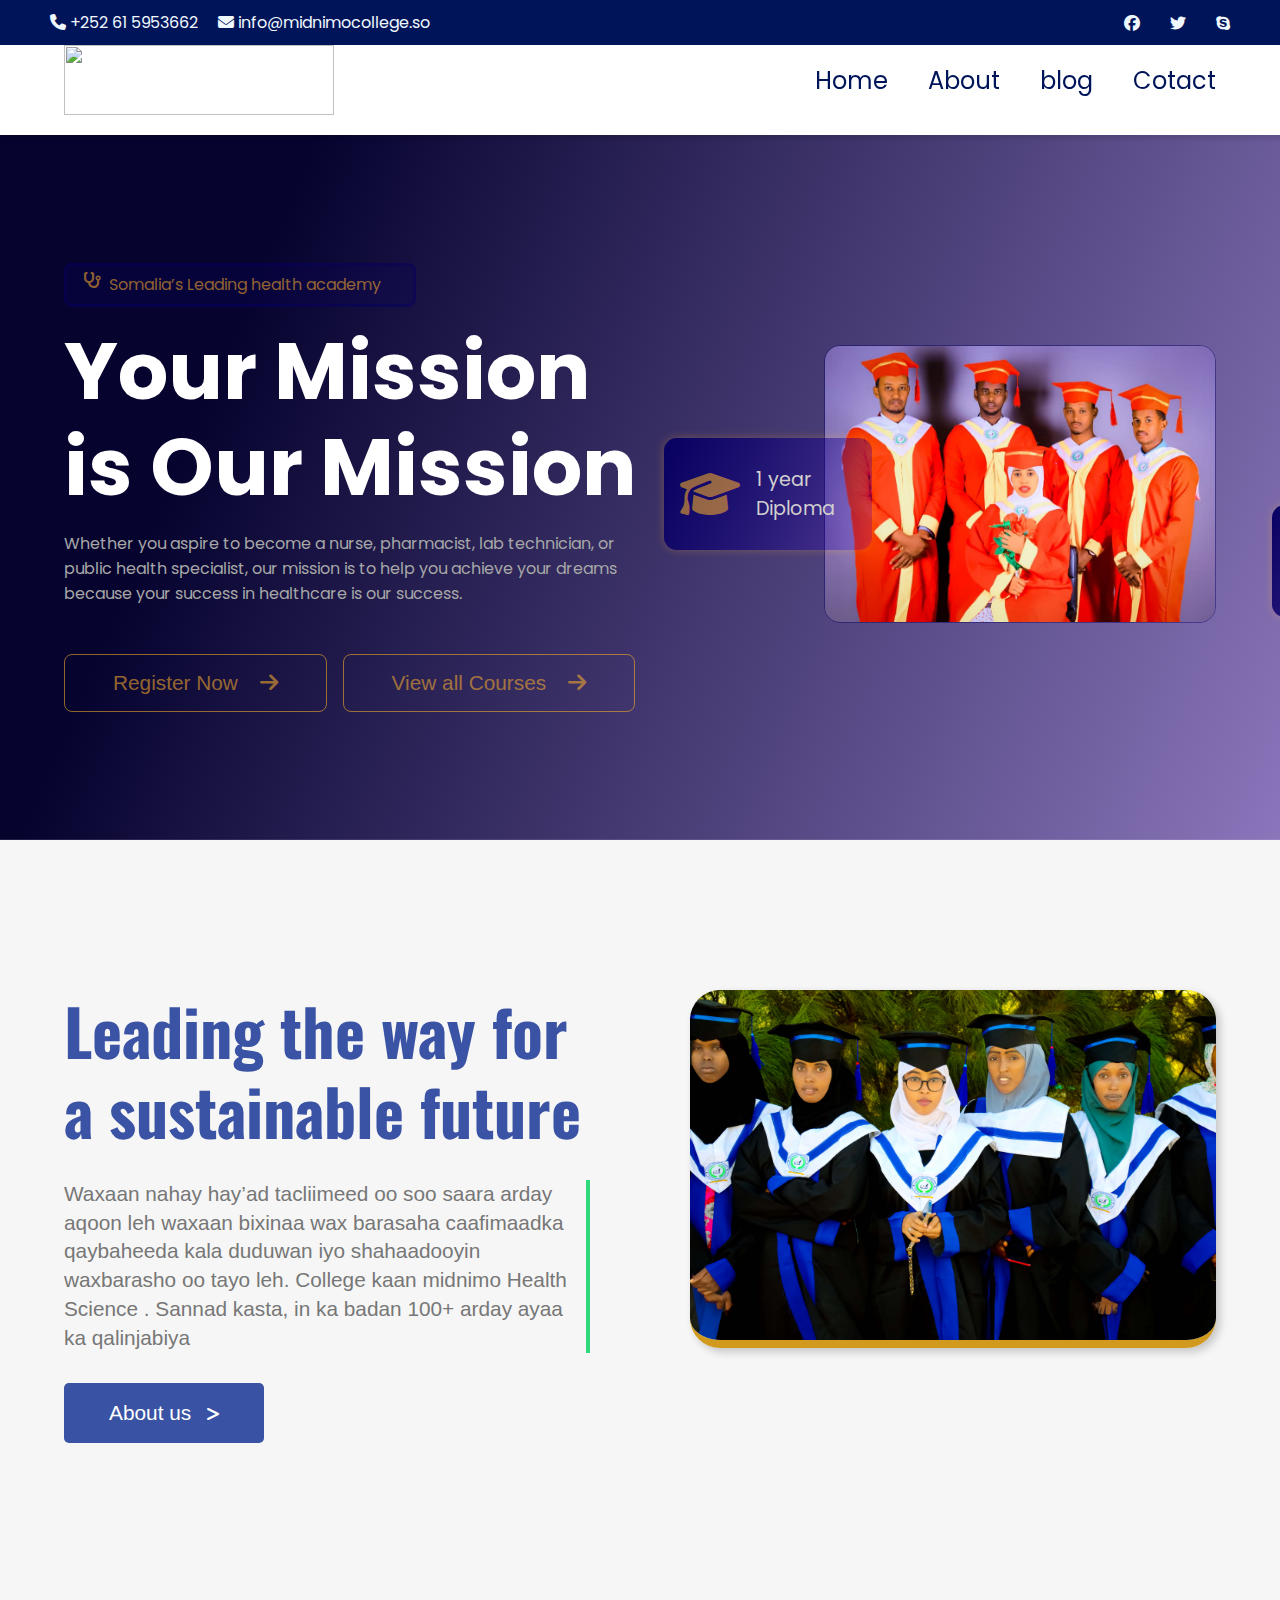
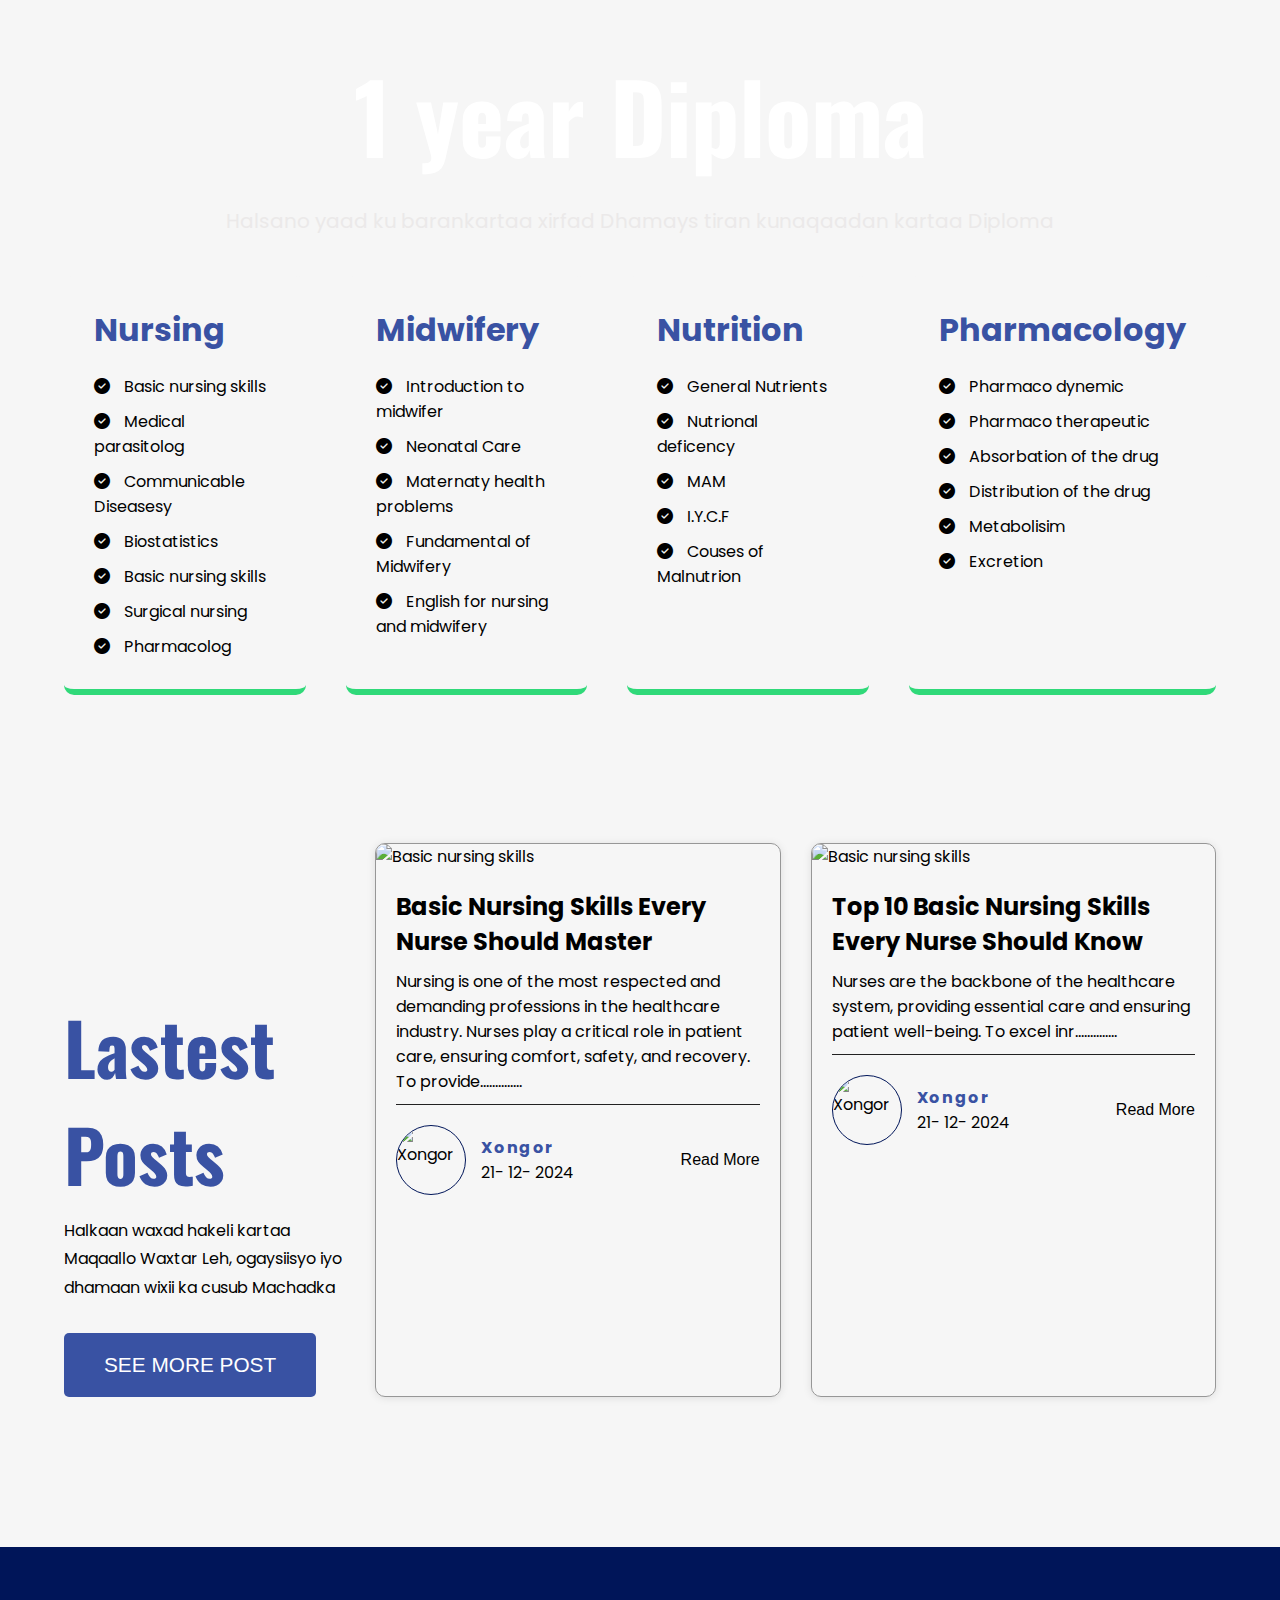
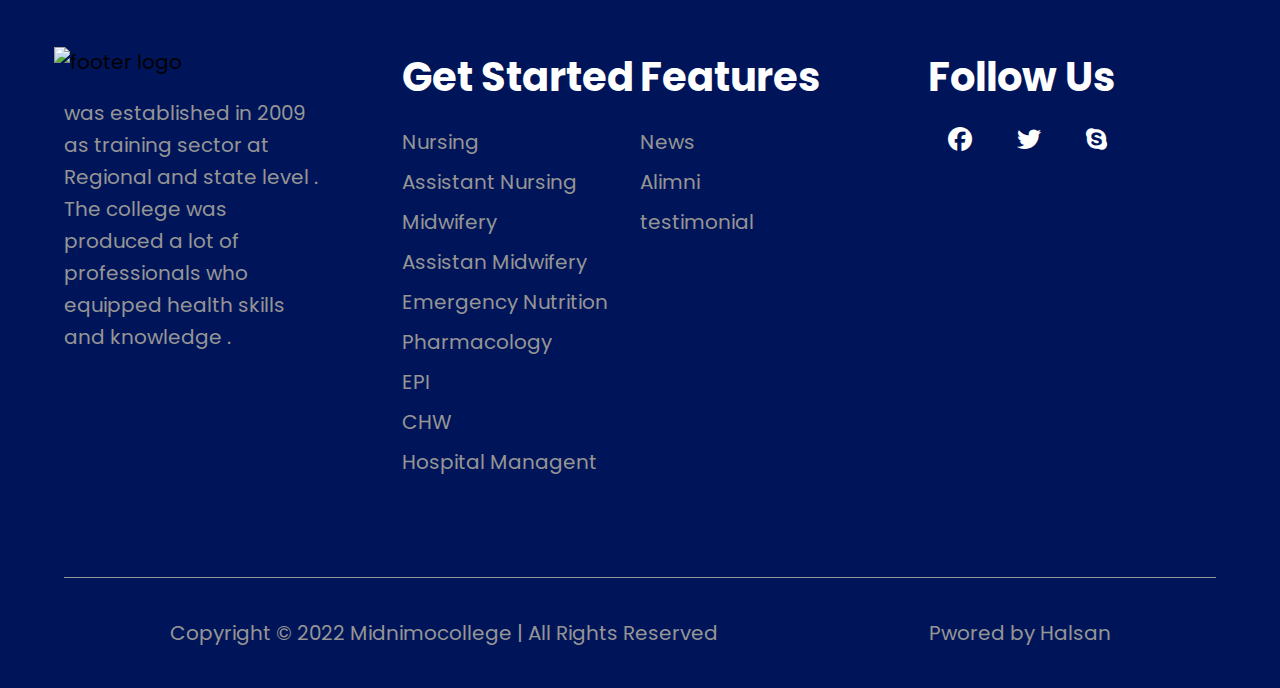
==== commit 6216d159: "Update index.html" ====
--- a/index.html
+++ b/index.html
@@ -120,7 +120,7 @@
 
           </div>
           <div class="hero-image">
-              <img src="/images/bg1.jpg" alt="">
+              <img src="Images/bg1.jpg" alt="">
 
               <div class="flout-hero 1yaer">
                   <i class="fa-solid fa-graduation-cap"></i>
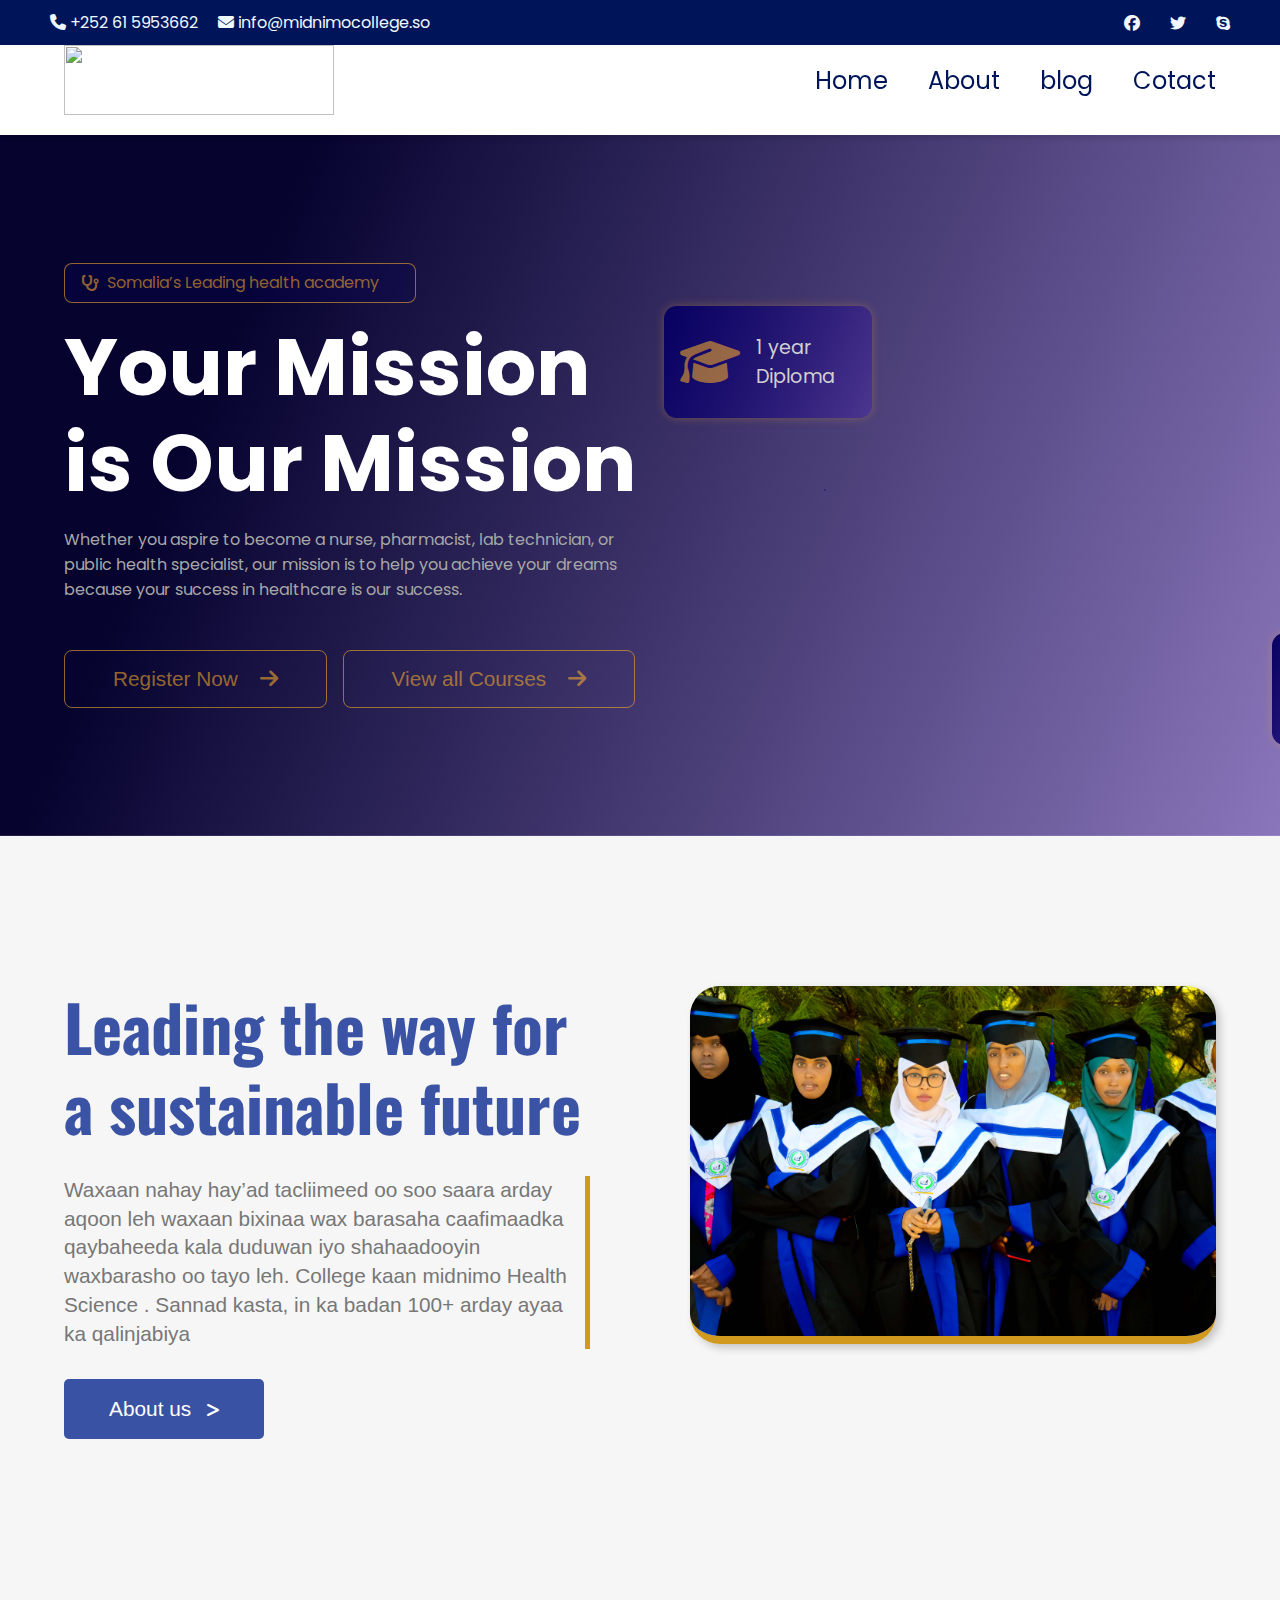
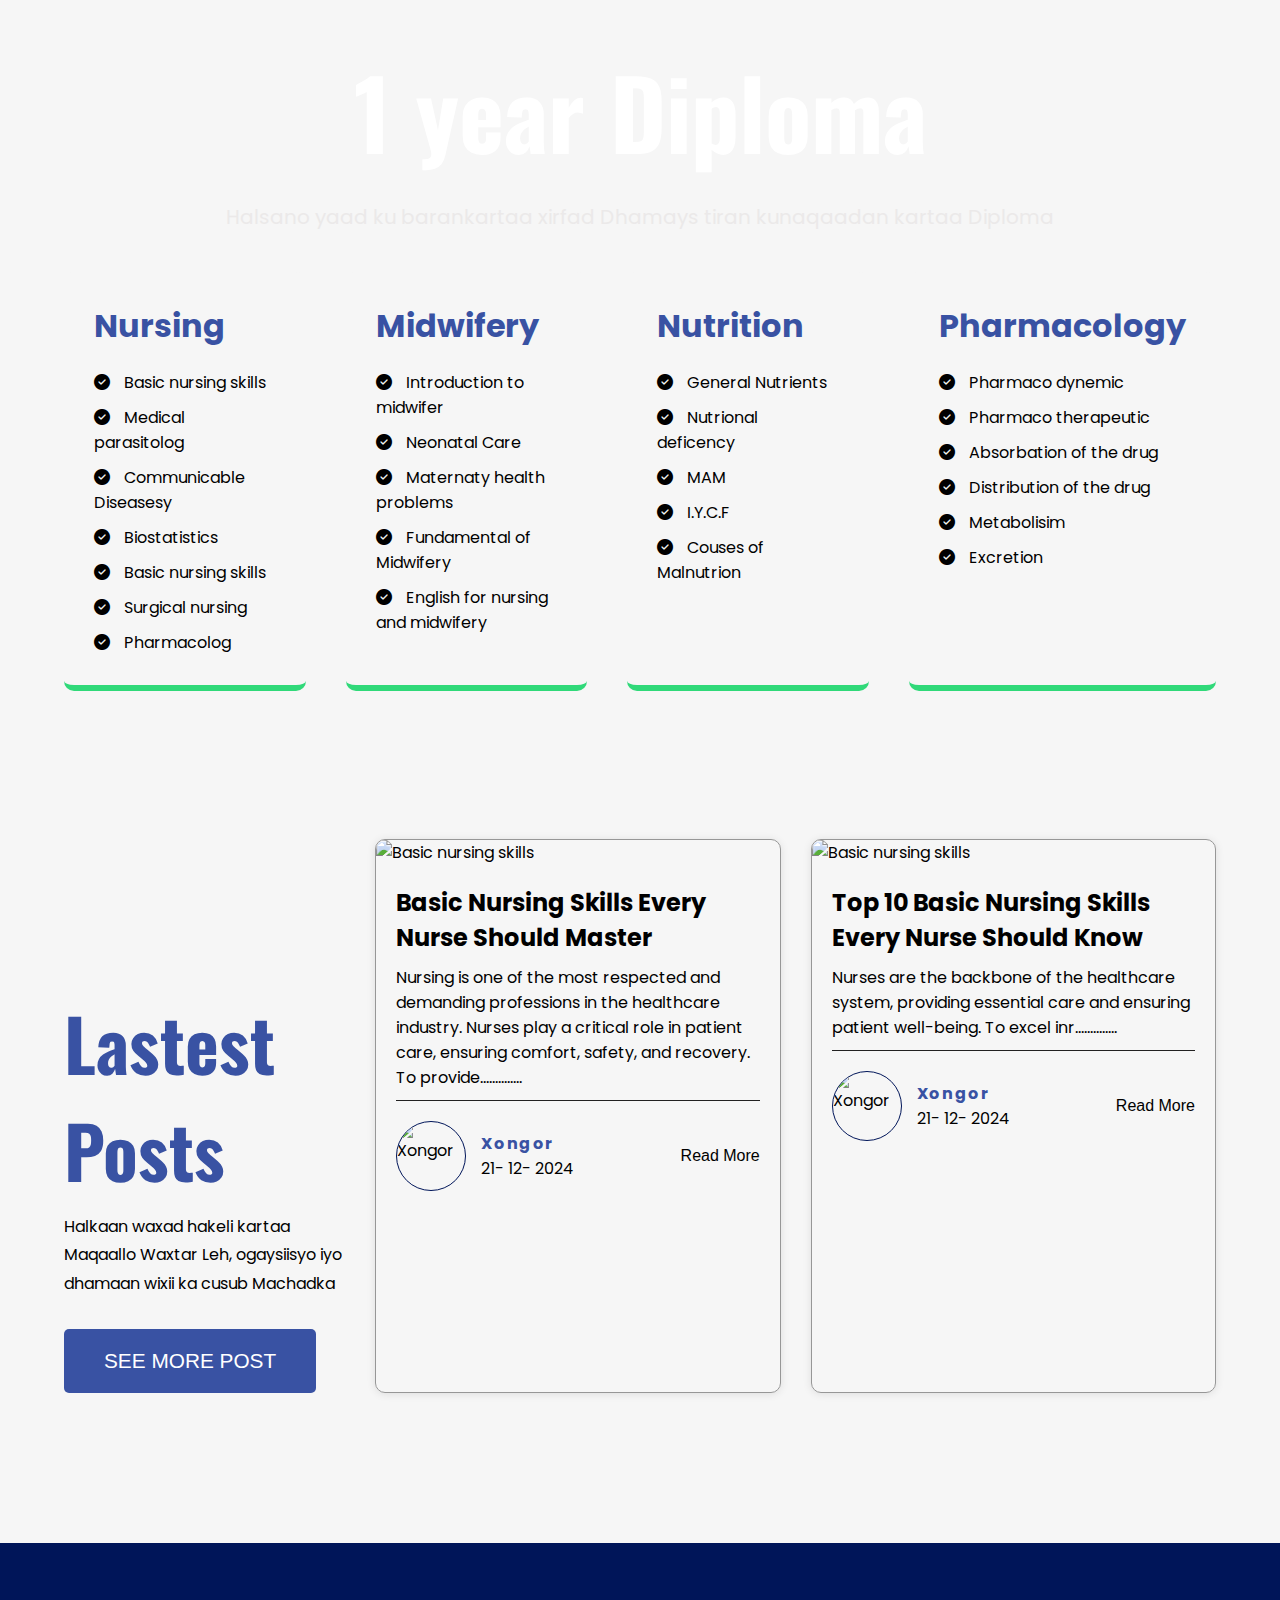
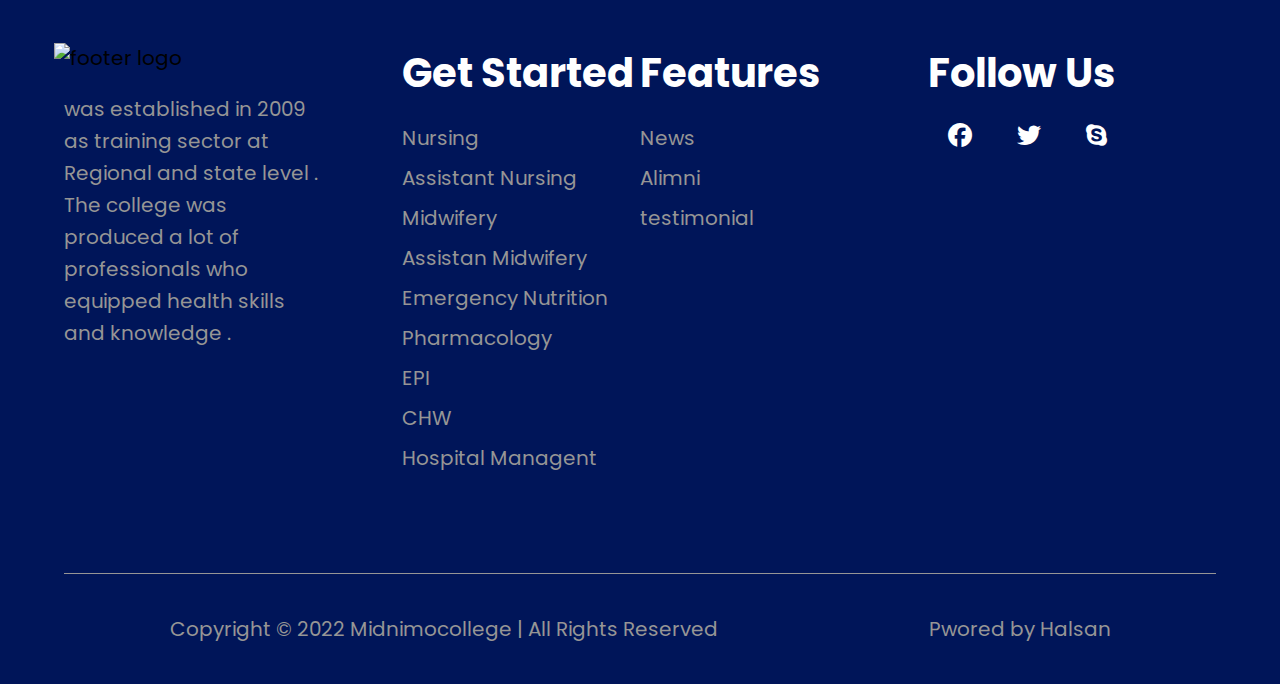
==== commit f3670dd2: "added animation sectin 2" ====
--- a/index.html
+++ b/index.html
@@ -120,7 +120,7 @@
 
           </div>
           <div class="hero-image">
-              <img src="Images/bg1.jpg" alt="">
+              <img src="/images/bg1.jpg" alt="">
 
               <div class="flout-hero 1yaer">
                   <i class="fa-solid fa-graduation-cap"></i>
@@ -145,8 +145,11 @@
 
   <div class="sectin2-ceintent">
     <h1>Leading the way for a sustainable future</h1>
-
-    <p>Waxaan nahay hay’ad tacliimeed oo soo saara arday aqoon leh waxaan bixinaa wax barasaha caafimaadka qaybaheeda kala duduwan  iyo shahaadooyin waxbarasho oo tayo leh.  College kaan midnimo Health Science . Sannad kasta, in ka badan 100+ arday ayaa ka qalinjabiya</p>
+      <div class="section2-flex">
+        <p>Waxaan nahay hay’ad tacliimeed oo soo saara arday aqoon leh waxaan bixinaa wax barasaha caafimaadka qaybaheeda kala duduwan  iyo shahaadooyin waxbarasho oo tayo leh.  College kaan midnimo Health Science . Sannad kasta, in ka badan 100+ arday ayaa ka qalinjabiya</p>
+        <div class="section2-line"></div>
+
+      </div>
 
     <button class="primary2-button">About us <i class="fa-solid fa-greater-than"></i> </button>
 
--- a/css/style.css
+++ b/css/style.css
@@ -215,12 +215,13 @@
 }
 .hero-tag {
     background-color: #07006239;
-    border: 0.2rem solid #0700626f;
+    border: 0.1rem solid #faae2a93;
     padding: 0.4rem 1rem;
     border-radius: 0.5rem;
     width: 22rem;
     color: #faae2a93;
     display: flex;
+    align-items: center;
     gap: 0.5rem;
 }
 .hero-btn-cnt {
@@ -358,7 +359,7 @@
     }
     .Months {
         top: 8rem;
-        left: 12rem;
+        left: 13rem;
     }
 
 }
@@ -382,6 +383,9 @@
     font-family: Oswald, sans-serif ;
     font-size: 4em;
     line-height: 5rem;
+}
+.section2-flex {
+    display: flex;
 }
 
 .sectin2-ceintent p {
@@ -390,7 +394,13 @@
     line-height: 1.8rem;
     color: #777777;
     padding-right: 5px;
-    border-right: 4px solid #30d979;
+
+}
+
+.section2-line {
+    width: 1.5rem;
+    background-color: #d19a1f;
+    animation: hero-floutDownUp 3s infinite ease-in-out; 
 }
 
 .primary2-button {
@@ -606,7 +616,7 @@
     box-shadow: 0px 1px 8px rgba(0, 0, 0, 0.1);
     border-radius: 10px;
     border: 0.5px solid #979797;
-    transform: scale(1.1); 
+    transform: translateY(3px); 
     transition: transform 0.3s ease-in-out;
 }
 .post-cards  img {
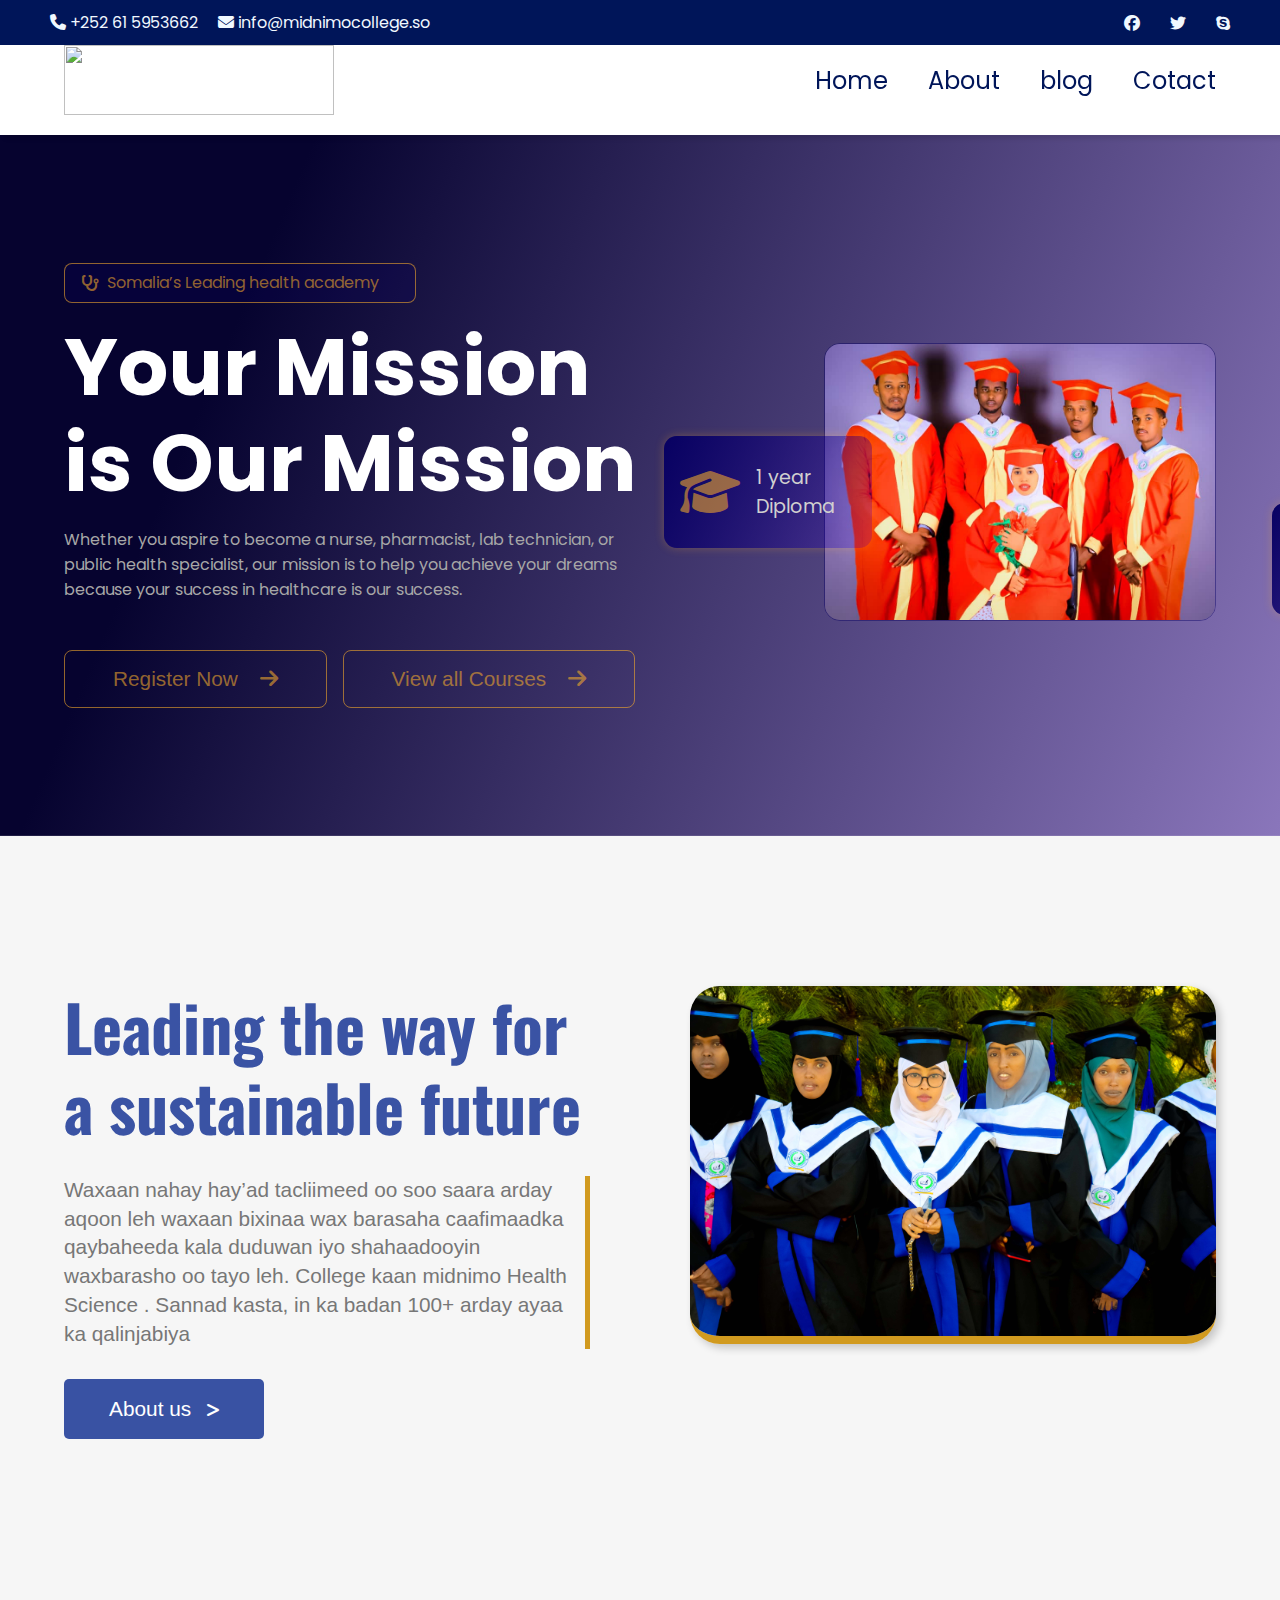
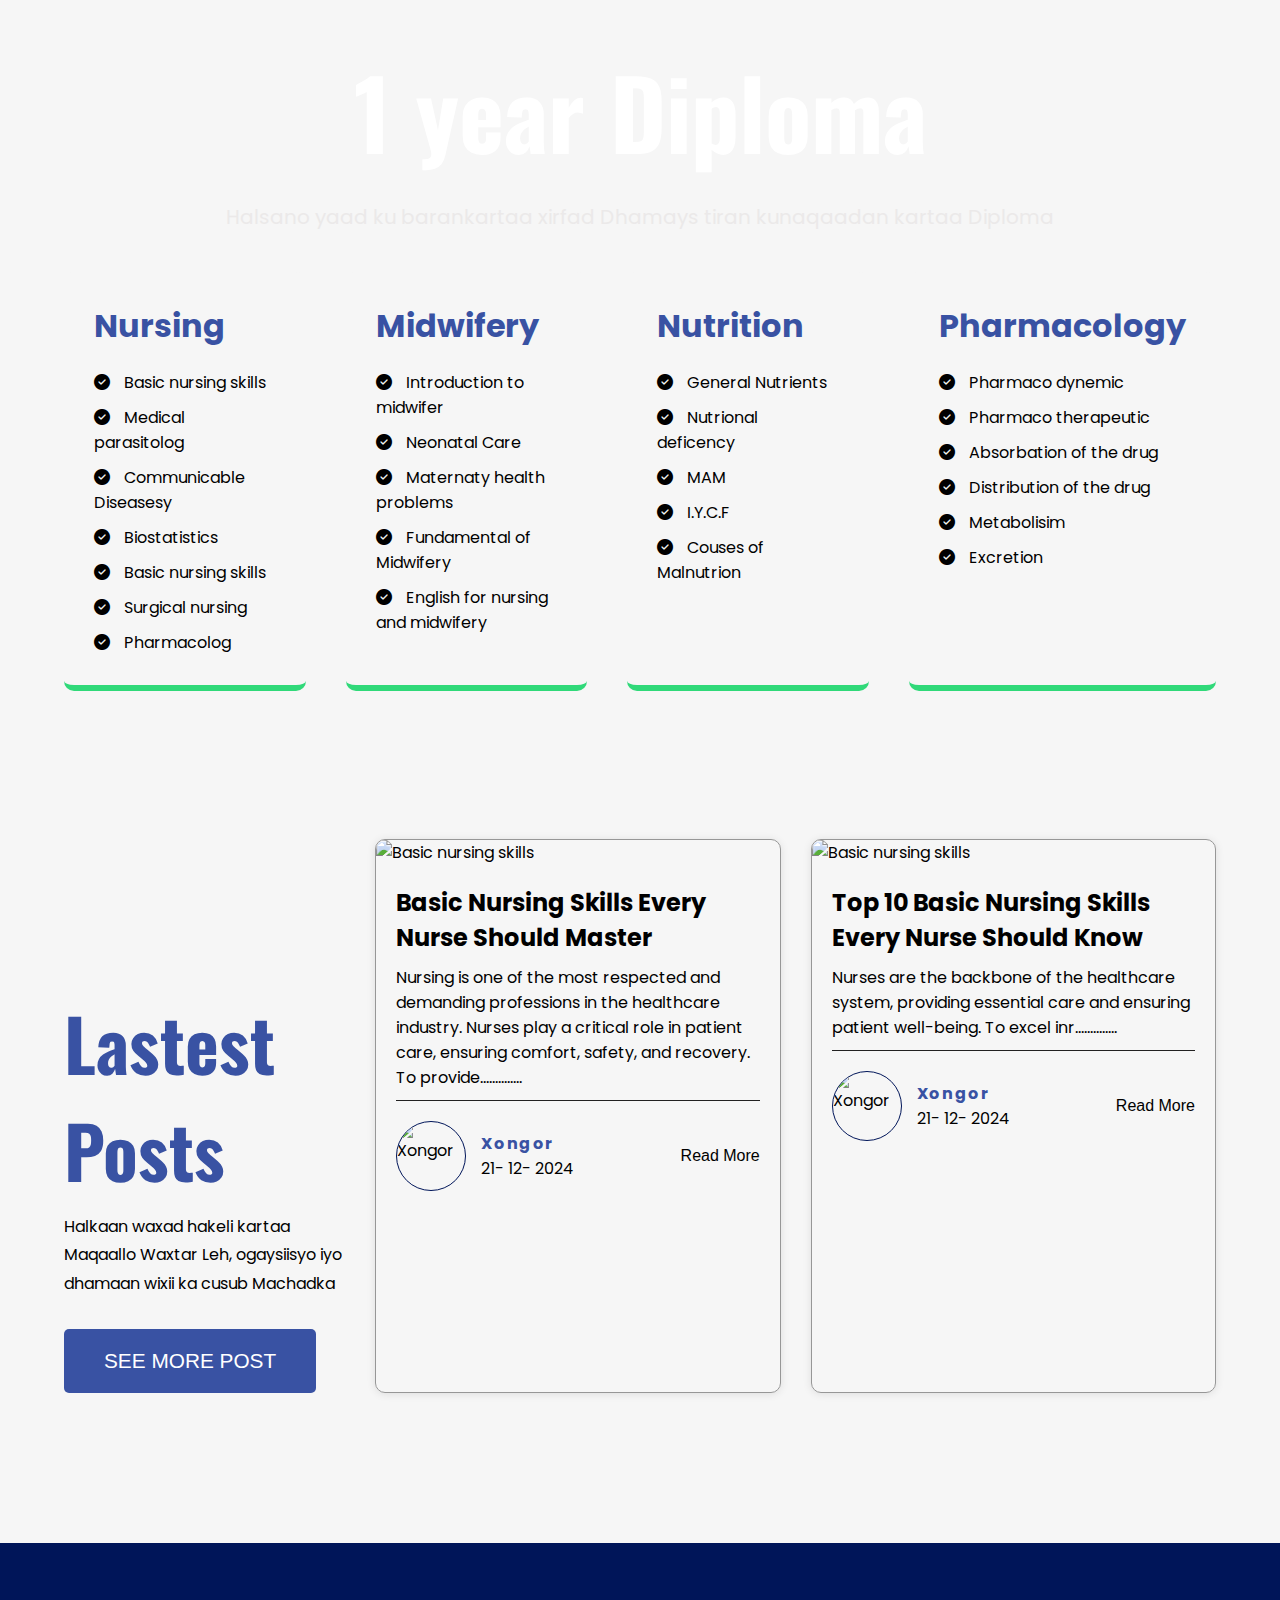
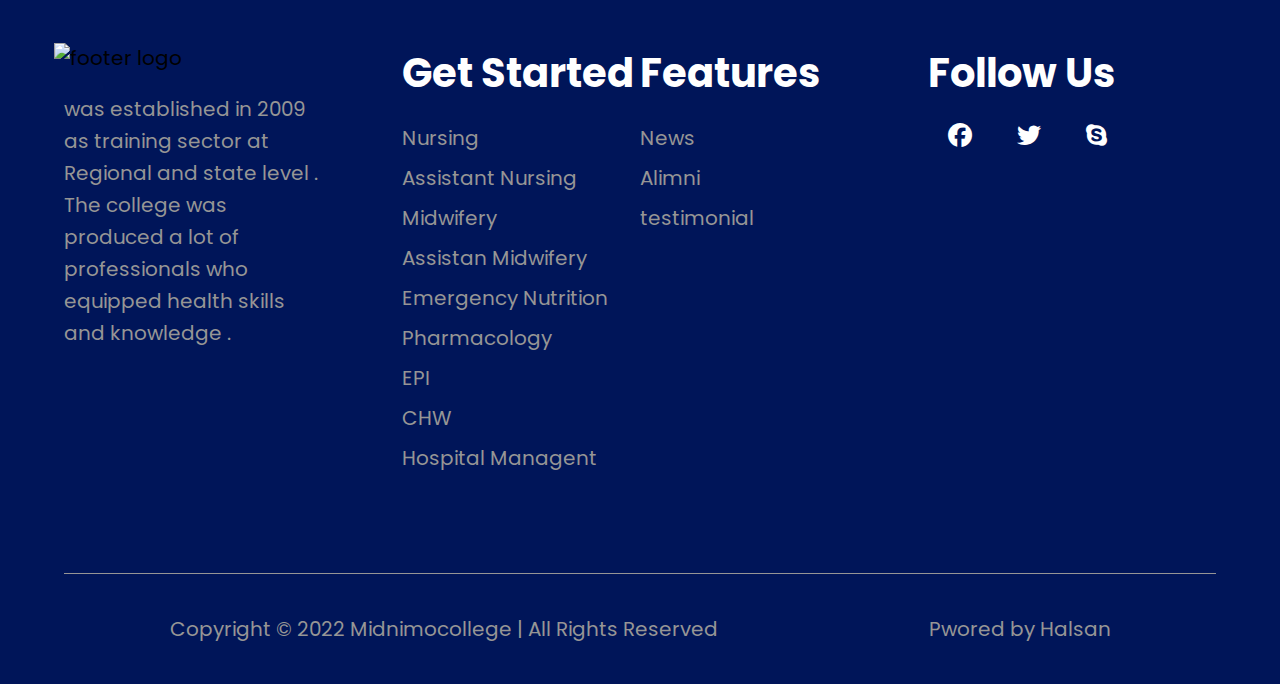
==== commit 931753d2: "Merge pull request #27 from xongor2/xongor" ====
--- a/index.html
+++ b/index.html
@@ -120,7 +120,7 @@
 
           </div>
           <div class="hero-image">
-              <img src="/images/bg1.jpg" alt="">
+              <img src="Images/bg1.jpg" alt="">
 
               <div class="flout-hero 1yaer">
                   <i class="fa-solid fa-graduation-cap"></i>
